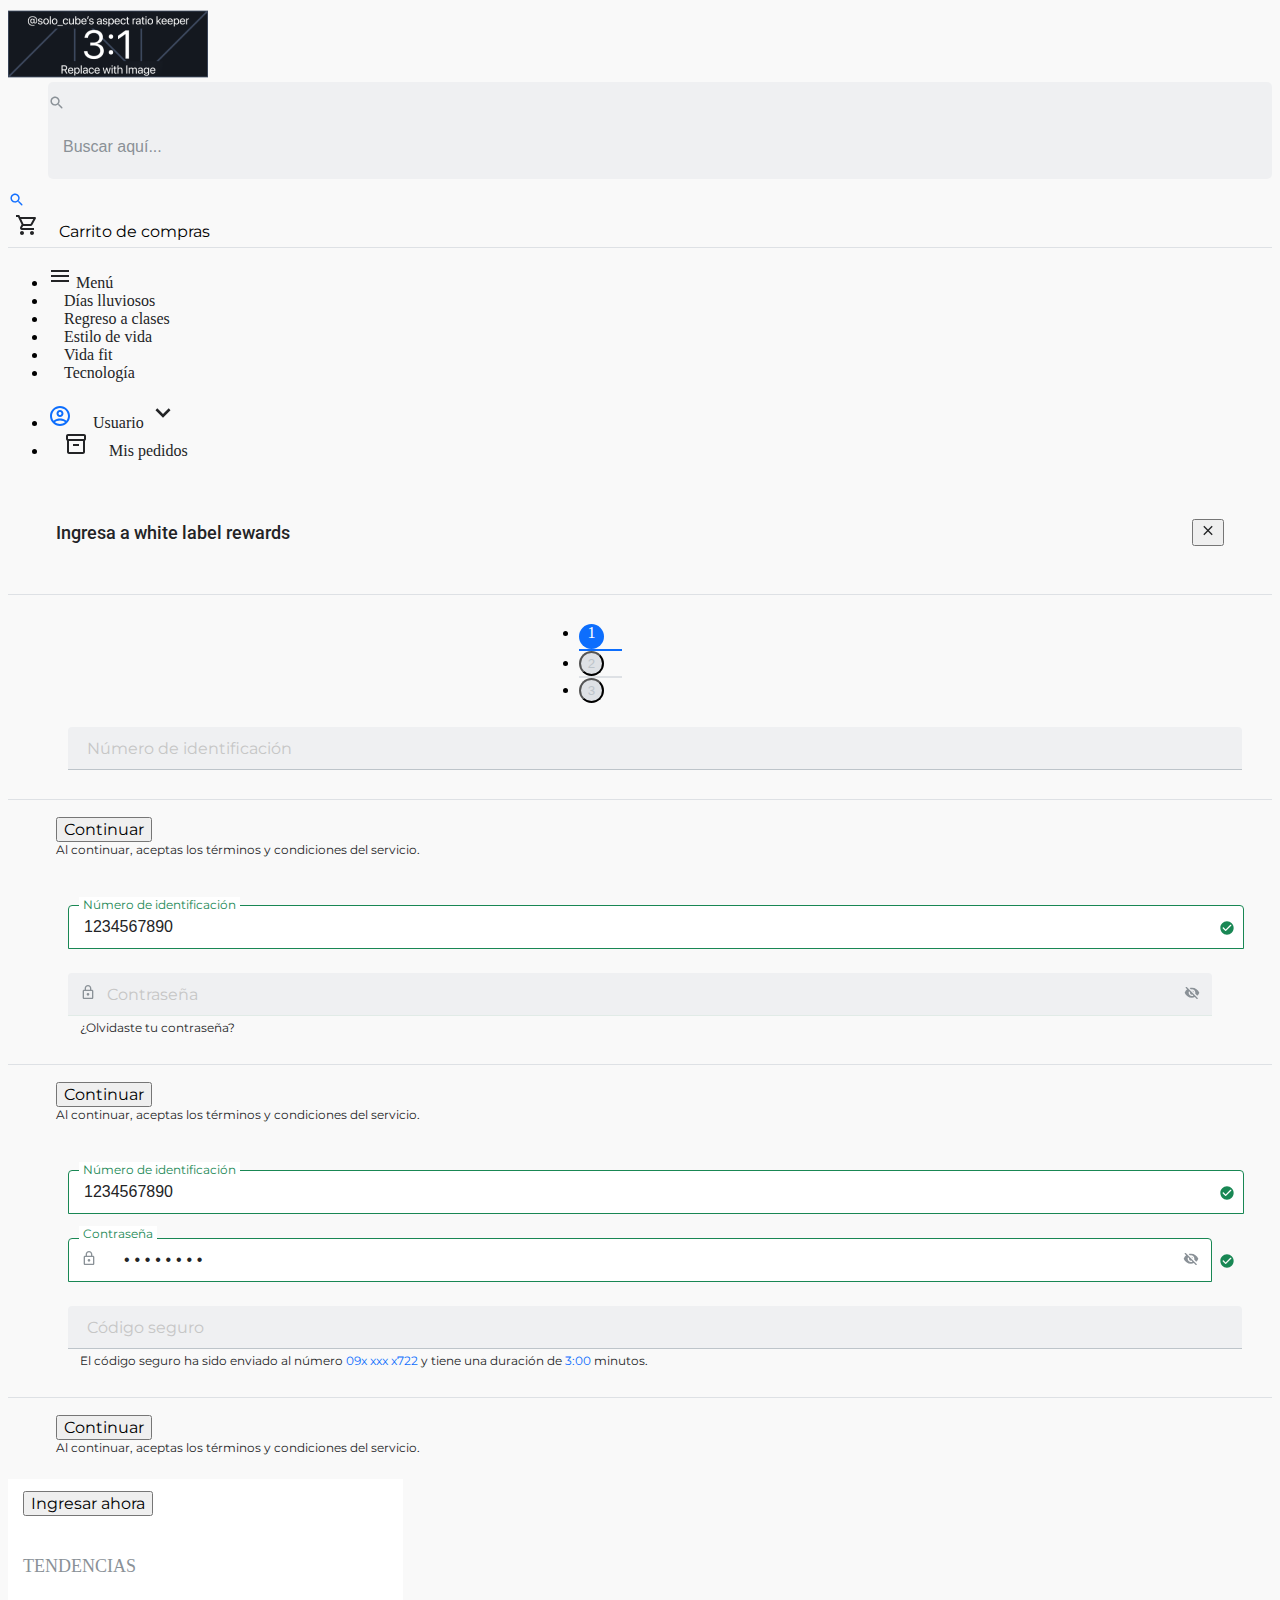
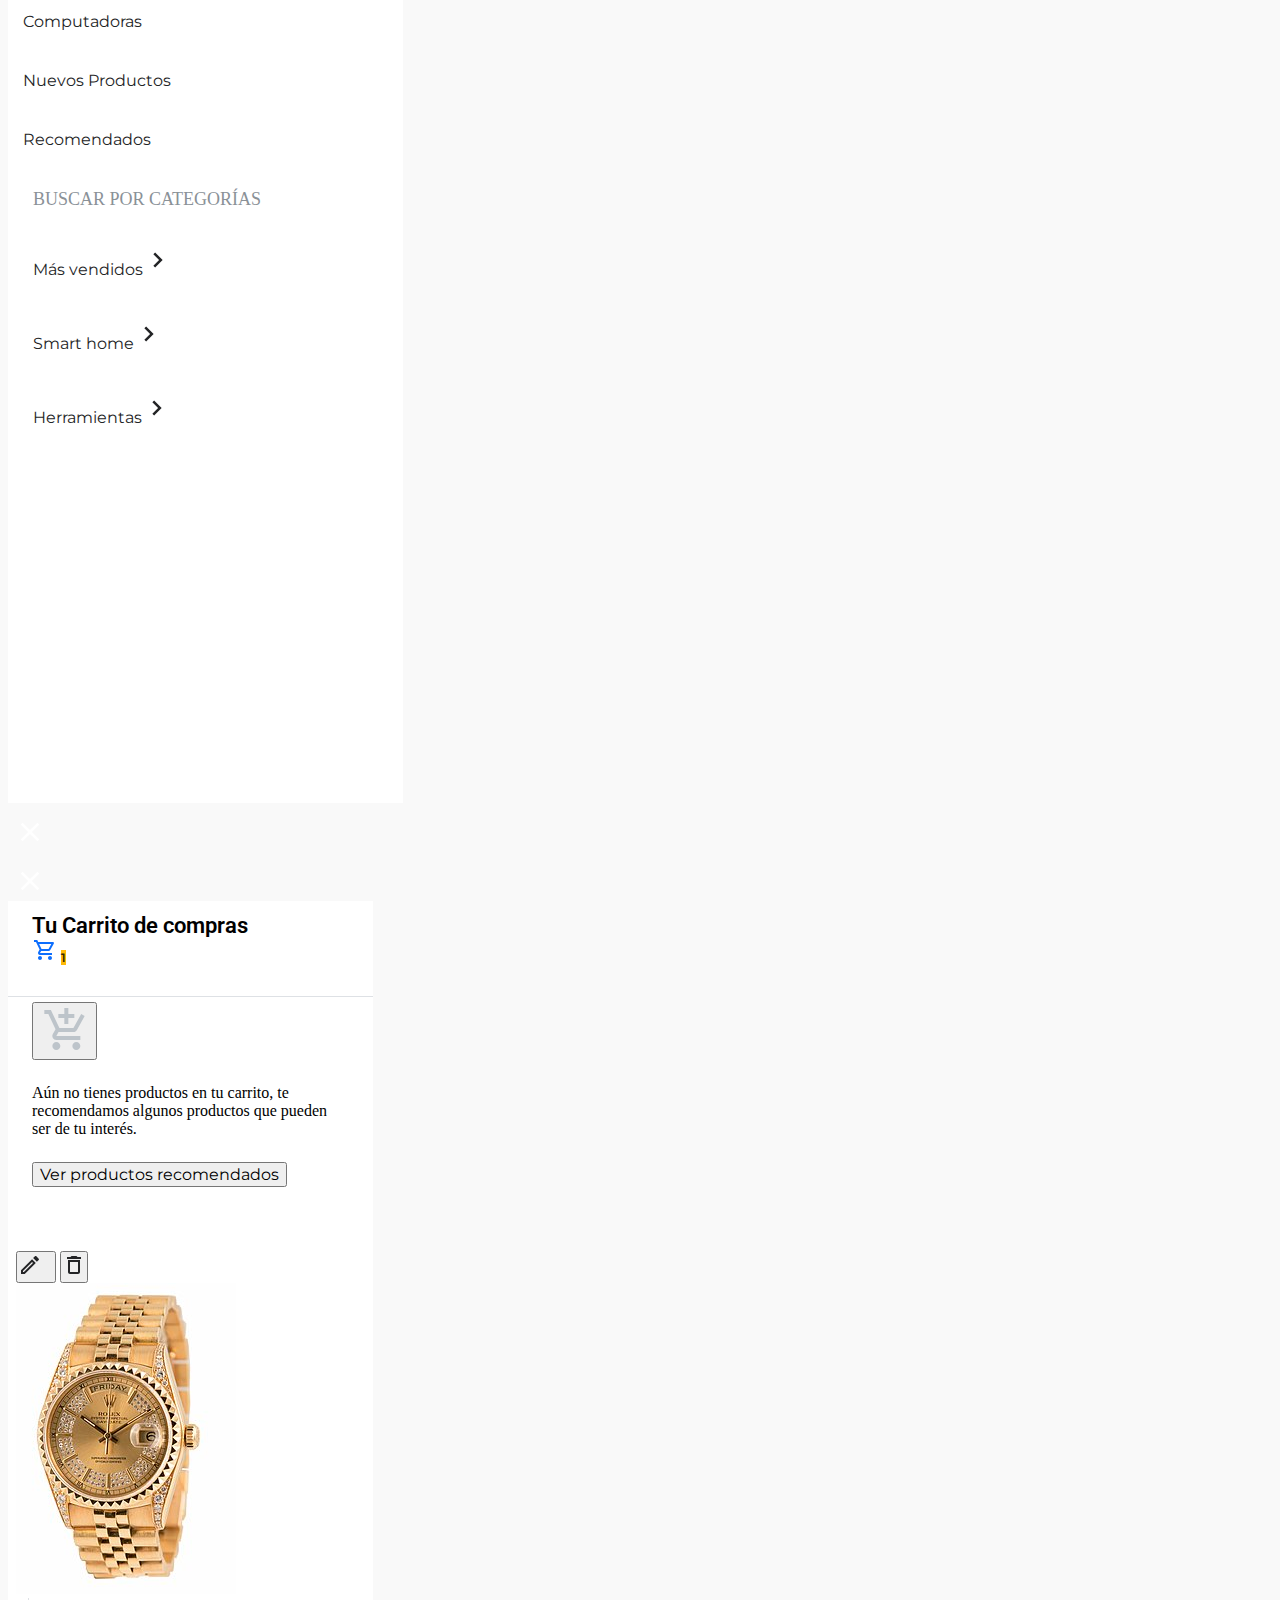
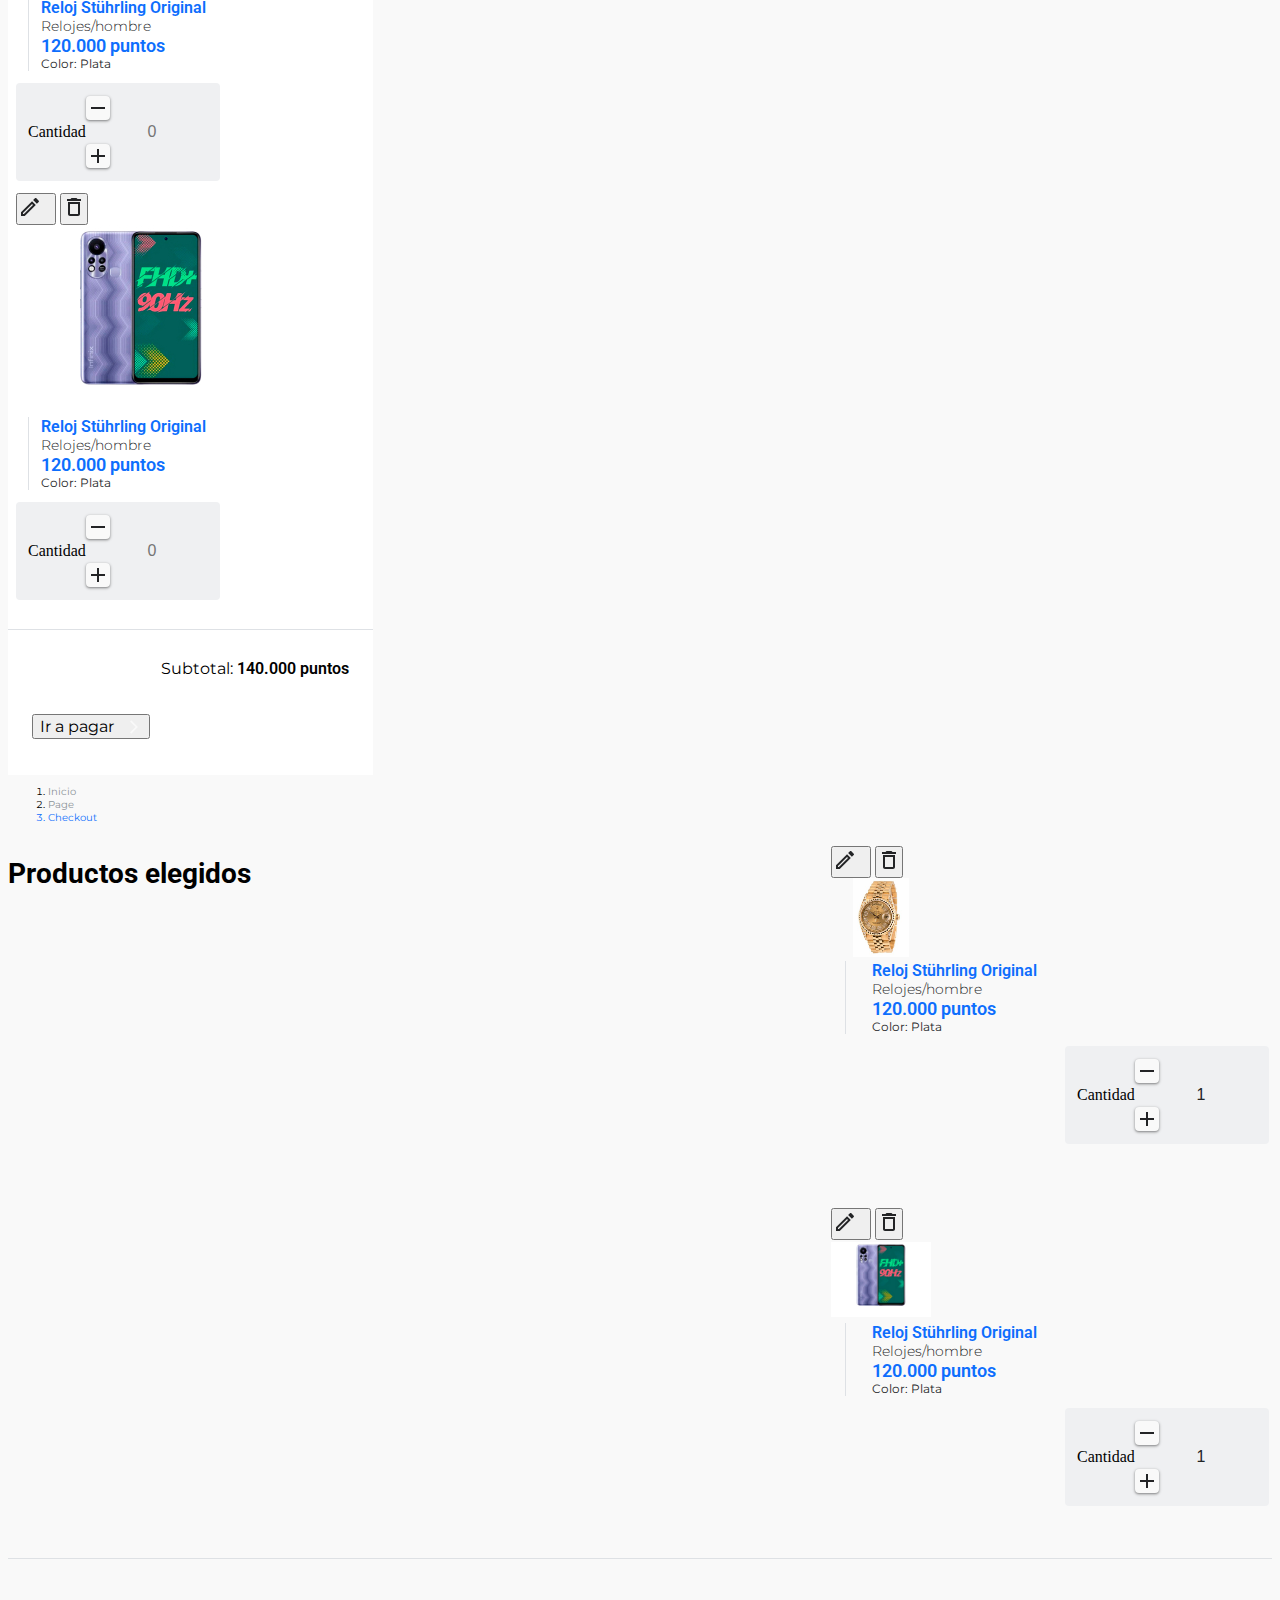
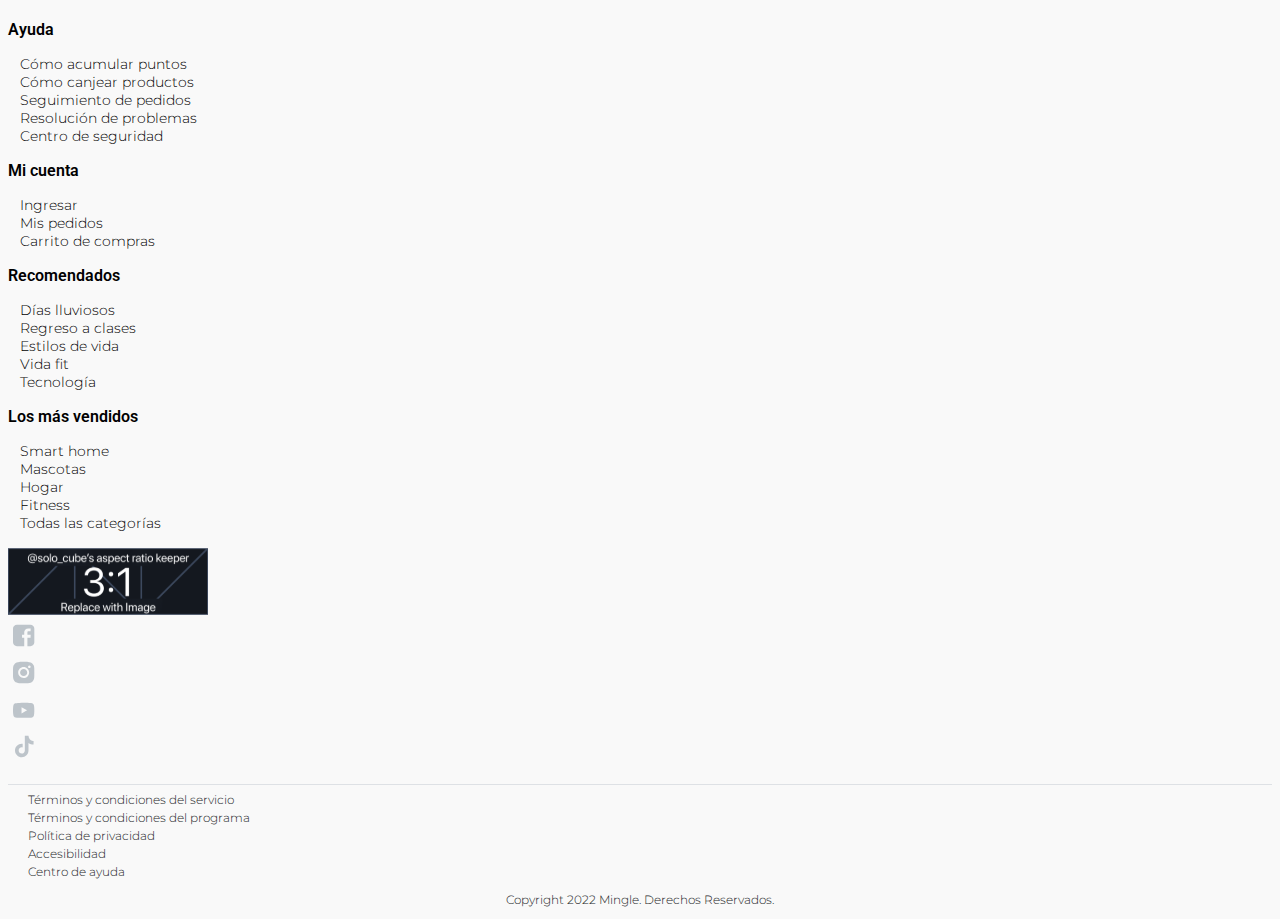
==== checkout.html @ f3c7bc84 "checkout page" ====
<!DOCTYPE html>
<html lang="en">
  <head>
    <!-- Required meta tags -->
    <meta charset="utf-8" />
    <meta name="viewport" content="width=device-width, initial-scale=1" />

    <title>Hello, world!</title>
    <link rel="preconnect" href="https://fonts.googleapis.com" />
    <link rel="preconnect" href="https://fonts.gstatic.com" crossorigin />
    <link
      href="https://fonts.googleapis.com/css2?family=Montserrat:wght@300;400&family=Roboto:wght@400;500;700&display=swap"
      rel="stylesheet"
    />

    <!-- Scripts -->
    <link
      href="https://cdn.jsdelivr.net/npm/bootstrap@5.1.3/dist/css/bootstrap.min.css"
      rel="stylesheet"
      integrity="sha384-1BmE4kWBq78iYhFldvKuhfTAU6auU8tT94WrHftjDbrCEXSU1oBoqyl2QvZ6jIW3"
      crossorigin="anonymous"
    />
    <link
      rel="stylesheet"
      href="https://cdn.jsdelivr.net/npm/swiper@8/swiper-bundle.min.css"
    />
    <!-- end datepicker -->
    <link rel="stylesheet" href="css/app.css" />
    <link rel="stylesheet" href="css/myorders.css" />
    <link rel="stylesheet" href="css/product.css" />
    <link rel="stylesheet" href="css/checkout.css" />
  </head>
  <body>
    <header class="header" id="header">
      <div class="header-top">
        <div class="container">
          <div class="row align-items-center">
            <div class="col-8">
              <div class="row align-items-center">
                <div class="col-3">
                  <a href="/" class="navbar-brand">
                    <img src="images/logo.png" alt="Logo" />
                  </a>
                </div>
                <div class="col">
                  <div class="row">
                    <div class="col header-search-bar">
                      <div class="row">
                        <div class="col-1">
                          <img
                            class="header-search-icon"
                            src="images/icons/icon_prefix.svg"
                            alt=""
                          />
                        </div>
                        <div class="col-11">
                          <input
                            class="header-input"
                            type="text"
                            placeholder="Buscar aquí..."
                          />
                        </div>
                      </div>
                    </div>
                    <div class="col-1">
                      <img
                        class="header-search-icon search-blue"
                        src="images/icons/search.svg"
                        alt=""
                      />
                    </div>
                  </div>
                </div>
              </div>
            </div>
            <div class="col-4 d-flex justify-content-end">
              <button
                type="button"
                class="btn d-flex align-items-center outline-none"
                data-bs-toggle="offcanvas"
                data-bs-target="#offcanvasRight"
                aria-controls="offcanvasRight"
              >
                <img
                  src="images/icons/shopping_cart.svg"
                  class="icon-start"
                  alt=""
                />
                Carrito de compras
              </button>
            </div>
          </div>
        </div>
      </div>
      <div class="divider"></div>
      <div class="header-nav">
        <div class="container">
          <nav class="navbar navbar-expand-lg" aria-label="main-nav-menu">
            <div class="d-flex justify-content-between w-100">
              <div class="d-flex">
                <div
                  class="collapse navbar-collapse"
                  id="navbarSupportedContent"
                >
                  <ul class="navbar-nav me-auto mb-2 mb-lg-0">
                    <li>
                      <a
                        class="nav-link d-flex align-items-center"
                        data-bs-toggle="offcanvas"
                        href="#offcanvasMenu"
                        role="button"
                        aria-controls="offcanvasMenu"
                      >
                        <img src="images/icons/menu.svg" alt="" />
                        Menú
                      </a>
                    </li>
                    <li>
                      <a href="#" class="nav-link">Días lluviosos</a>
                    </li>
                    <li>
                      <a href="#" class="nav-link">Regreso a clases</a>
                    </li>
                    <li>
                      <a href="#" class="nav-link">Estilo de vida</a>
                    </li>
                    <li>
                      <a href="#" class="nav-link">Vida fit</a>
                    </li>
                    <li>
                      <a href="#" class="nav-link">Tecnología</a>
                    </li>
                  </ul>
                </div>
              </div>
              <div>
                <ul class="navbar-nav">
                  <li class="nav-item">
                    <a
                      href=""
                      class="nav-link"
                      data-bs-toggle="modal"
                      data-bs-target="#onboardingModal"
                    >
                      <img
                        src="images/icons/account_circle.svg"
                        class="icon-start"
                        alt=""
                      />
                      Usuario
                      <img src="images/icons/chevron_down.svg" alt="" />
                    </a>
                  </li>
                  <li class="nav-item">
                    <a href="#" class="nav-link">
                      <img
                        src="images/icons/inventory.svg"
                        class="icon-start"
                        alt=""
                      />
                      Mis pedidos</a
                    >
                  </li>
                </ul>
                <div
                  class="modal fade"
                  id="onboardingModal"
                  tabindex="-1"
                  aria-labelledby="onboardingModalLabel"
                  aria-hidden="true"
                >
                  <div class="modal-dialog modal-dialog-centered">
                    <div class="modal-content">
                      <div class="custom-modal-header">
                        <h5 class="modal-title" id="onboardingModalLabel">
                          Ingresa a white label rewards
                        </h5>
                        <button
                          type="button"
                          class="btn"
                          data-bs-dismiss="modal"
                          aria-label="Close"
                        >
                          <img src="images/icons/close_gray.svg" alt="" />
                        </button>
                      </div>
                      <div class="divider"></div>
                      <div class="custom-modal-body">
                        <ul
                          class="nav nav-pills justify-content-between align-items-center custom-pills"
                          id="myTab"
                          role="tablist"
                        >
                          <li class="nav-item" role="presentation">
                            <div
                              class="nav-link active"
                              id="home-tab"
                              data-bs-toggle="tab"
                              data-bs-target="#home-tab-pane"
                              role="tab"
                              aria-controls="home-tab-pane"
                              aria-selected="true"
                            >
                              1
                            </div>
                          </li>
                          <div class="separator active"></div>
                          <li class="nav-item" role="presentation">
                            <button
                              class="nav-link"
                              id="profile-tab"
                              data-bs-toggle="tab"
                              data-bs-target="#profile-tab-pane"
                              type="button"
                              role="tab"
                              aria-controls="profile-tab-pane"
                              aria-selected="false"
                            >
                              2
                            </button>
                          </li>
                          <div class="separator"></div>
                          <li class="nav-item" role="presentation">
                            <button
                              class="nav-link"
                              id="contact-tab"
                              data-bs-toggle="tab"
                              data-bs-target="#contact-tab-pane"
                              type="button"
                              role="tab"
                              aria-controls="contact-tab-pane"
                              aria-selected="false"
                            >
                              3
                            </button>
                          </li>
                        </ul>
                        <div class="tab-content" id="myTabContent">
                          <div
                            class="tab-pane fade show active"
                            id="home-tab-pane"
                            role="tabpanel"
                            aria-labelledby="home-tab"
                            tabindex="0"
                          >
                            <div class="content-input">
                              <div class="group">
                                <input type="text" required="required" />
                                <label>Número de identificación</label>
                              </div>
                            </div>
                            <div class="divider"></div>
                            <div class="custom-modal-footer d-grid gap-2">
                              <button type="button" class="btn btn-primary">
                                Continuar
                              </button>
                              <div class="small">
                                Al continuar, aceptas los
                                <a href="#"
                                  >términos y condiciones del servicio</a
                                >.
                              </div>
                            </div>
                          </div>
                          <div
                            class="tab-pane fade"
                            id="profile-tab-pane"
                            role="tabpanel"
                            aria-labelledby="profile-tab"
                            tabindex="0"
                          >
                            <div class="content-input">
                              <div class="group verified">
                                <input
                                  type="text"
                                  class="verified"
                                  required="required"
                                  value="1234567890"
                                />
                                <label>Número de identificación</label>
                                <img
                                  class="check-icon"
                                  src="images/icons/success.svg"
                                  alt=""
                                />
                              </div>
                              <div class="content-input-group">
                                <div class="custom-input-group">
                                  <span class="input-group-icon">
                                    <img
                                      src="images/icons/password.svg"
                                      alt=""
                                    />
                                  </span>
                                  <input type="password" required="required" />
                                  <button type="button">
                                    <img
                                      src="images/icons/private.svg"
                                      alt=""
                                    />
                                  </button>
                                </div>
                                <label>Contraseña</label>
                                <div class="small">
                                  <a href="#">¿Olvidaste tu contraseña?</a>
                                </div>
                              </div>
                            </div>
                            <div class="divider"></div>
                            <div class="custom-modal-footer d-grid gap-2">
                              <button type="button" class="btn btn-primary">
                                Continuar
                              </button>
                              <div class="small">
                                Al continuar, aceptas los
                                <a href="#"
                                  >términos y condiciones del servicio</a
                                >.
                              </div>
                            </div>
                          </div>
                          <div
                            class="tab-pane fade"
                            id="contact-tab-pane"
                            role="tabpanel"
                            aria-labelledby="contact-tab"
                            tabindex="0"
                          >
                            <div class="content-input">
                              <div class="group verified">
                                <input
                                  type="text"
                                  class="verified"
                                  required="required"
                                  value="1234567890"
                                />
                                <label>Número de identificación</label>
                                <img
                                  class="check-icon"
                                  src="images/icons/success.svg"
                                  alt=""
                                />
                              </div>
                              <div class="content-input-group verified">
                                <div class="custom-input-group">
                                  <span class="input-group-icon">
                                    <img
                                      src="images/icons/password.svg"
                                      alt=""
                                    />
                                  </span>
                                  <input
                                    type="password"
                                    required="required"
                                    value="asdfasdf"
                                  />
                                  <button type="button">
                                    <img
                                      src="images/icons/private.svg"
                                      alt=""
                                    />
                                  </button>
                                </div>
                                <label>Contraseña</label>
                                <img
                                  class="check-icon"
                                  src="images/icons/success.svg"
                                  alt=""
                                />
                              </div>
                              <div class="group">
                                <input type="text" required="required" />
                                <label>Código seguro</label>
                                <img
                                  class="check-icon"
                                  src="images/icons/success.svg"
                                  alt=""
                                />
                                <div class="small">
                                  El código seguro ha sido enviado al número
                                  <span>09x xxx x722</span> y tiene una duración
                                  de <span>3:00</span> minutos.
                                </div>
                              </div>
                            </div>
                            <div class="divider"></div>
                            <div class="custom-modal-footer d-grid gap-2">
                              <button type="button" class="btn btn-primary">
                                Continuar
                              </button>
                              <div class="small">
                                Al continuar, aceptas los
                                <a href="#"
                                  >términos y condiciones del servicio</a
                                >.
                              </div>
                            </div>
                          </div>
                        </div>
                      </div>
                    </div>
                  </div>
                </div>
              </div>
            </div>
          </nav>
        </div>
      </div>
    </header>
    <div
      class="l-navbar sidebar offcanvas offcanvas-start"
      tabindex="-1"
      id="offcanvasMenu"
      aria-labelledby="offcanvasMenuLabel"
    >
      <div class="d-flex justify-content-between">
        <div class="content-l-navbar">
          <div class="content-login d-grid">
            <button type="button" class="btn btn-primary btn-block">
              Ingresar ahora
            </button>
          </div>
          <div class="offcanvas-body">
            <div class="nav-group">
              <p>TENDENCIAS</p>
              <ul>
                <li><a href="#">Computadoras</a></li>
                <li><a href="#">Nuevos Productos</a></li>
                <li><a href="#">Recomendados</a></li>
              </ul>
              <div class="item-nav-group">
                <p>BUSCAR POR CATEGORÍAS</p>
                <ul>
                  <li>
                    <a href="#" class="d-flex justify-content-between"
                      ><span>Más vendidos</span
                      ><img src="images/icons/chevron_right.svg" alt=""
                    /></a>
                  </li>
                  <li>
                    <a href="#" class="d-flex justify-content-between"
                      ><span>Smart home</span
                      ><img src="images/icons/chevron_right.svg" alt=""
                    /></a>
                  </li>
                  <li>
                    <a href="#" class="d-flex justify-content-between"
                      ><span>Herramientas</span
                      ><img src="images/icons/chevron_right.svg" alt=""
                    /></a>
                  </li>
                </ul>
              </div>
            </div>
          </div>
        </div>
        <div class="navbar-btn-close">
          <button
            type="button"
            class="outline-none"
            data-bs-dismiss="offcanvas"
            aria-label="Close"
          >
            <img src="images/icons/close.svg" alt="" />
          </button>
        </div>
      </div>
    </div>
    <div
      class="r-navbar sidebar offcanvas offcanvas-end"
      tabindex="-1"
      id="offcanvasRight"
      aria-labelledby="offcanvasRightLabel"
    >
      <div class="d-flex justify-content-between">
        <div class="navbar-btn-close">
          <button
            type="button"
            class="outline-none"
            data-bs-dismiss="offcanvas"
            aria-label="Close"
          >
            <img src="images/icons/close.svg" alt="" />
          </button>
        </div>
        <div class="content-r-navbar">
          <div
            class="d-flex justify-content-between align-items-center title-cartbar offcanvas-header"
          >
            Tu Carrito de compras
            <!-- agregar clase active para mostrar el ícono-->
            <div class="cart-icon position-relative active">
              <img src="images/icons/inner_shopping_cart.svg" alt="" />
              <span
                class="badge position-absolute top-0 start-100 translate-middle p-2 border border-light rounded-circle"
              >
                1
              </span>
            </div>
          </div>
          <!-- divider no se muestra si el carrito está vacío -->
          <div class="divider"></div>
          <div class="content-cart-items offcanvas-body">
            <!-- carrito vacío -->
            <div
              class="empty-cart d-flex flex-column align-items-center text-justify d-none"
            >
              <button type="button" class="btn">
                <img src="images/icons/add_shopping_cart.svg" alt="" />
              </button>
              <p>
                Aún no tienes productos en tu carrito, te recomendamos algunos
                productos que pueden ser de tu interés.
              </p>
              <div class="content-login d-grid">
                <button type="button" class="btn btn-primary btn-block">
                  Ver productos recomendados
                </button>
              </div>
            </div>
            <!-- fin carrito vacío -->
            <!-- carrito lleno -->
            <div class="full-cart">
              <div class="group-cart-item">
                <div class="cart-item">
                  <div class="actions d-flex justify-content-end">
                    <button class="btn">
                      <img src="images/icons/edit.svg" alt="" />
                    </button>
                    <button class="btn">
                      <img src="images/icons/delete.svg" alt="" />
                    </button>
                  </div>
                  <div class="cart-card d-flex align-items-center">
                    <div class="col-4">
                      <img
                        class="img-fluid"
                        src="images/recomended/2.jpg"
                        alt=""
                      />
                    </div>
                    <div class="item-info">
                      <div class="name">Reloj Stührling Original</div>
                      <div class="category">Relojes/hombre</div>
                      <div class="cost">120.000 puntos</div>
                      <div class="attribute">Color: Plata</div>
                    </div>
                  </div>
                  <div class="quantity d-flex justify-content-end">
                    <div class="counter">
                      <div class="label">Cantidad</div>
                      <div
                        class="d-flex align-items-center justify-content-between ms-2"
                      >
                        <button type="button" class="btn-counter">
                          <img src="images/icons/less.svg" alt="" />
                        </button>
                        <input
                          type="text"
                          class="numeric-input"
                          placeholder="0"
                        />
                        <button type="button" class="btn-counter">
                          <img src="images/icons/add.svg" alt="" />
                        </button>
                      </div>
                    </div>
                  </div>
                </div>
                <div class="cart-item">
                  <div class="actions d-flex justify-content-end">
                    <button class="btn">
                      <img src="images/icons/edit.svg" alt="" />
                    </button>
                    <button class="btn">
                      <img src="images/icons/delete.svg" alt="" />
                    </button>
                  </div>
                  <div class="cart-card d-flex align-items-center">
                    <div class="col-4">
                      <img
                        class="img-fluid"
                        src="images/recomended/1.jpg"
                        alt=""
                      />
                    </div>
                    <div class="col-8">
                      <div class="item-info">
                        <div class="name">Reloj Stührling Original</div>
                        <div class="category">Relojes/hombre</div>
                        <div class="cost">120.000 puntos</div>
                        <div class="attribute">Color: Plata</div>
                      </div>
                    </div>
                  </div>
                  <div class="quantity d-flex justify-content-end">
                    <div class="counter">
                      <div class="label">Cantidad</div>
                      <div
                        class="d-flex align-items-center justify-content-between ms-2"
                      >
                        <button type="button" class="btn-counter">
                          <img src="images/icons/less.svg" alt="" />
                        </button>
                        <input
                          type="text"
                          class="numeric-input"
                          placeholder="0"
                        />
                        <button type="button" class="btn-counter">
                          <img src="images/icons/add.svg" alt="" />
                        </button>
                      </div>
                    </div>
                  </div>
                </div>
              </div>
              <div class="divider"></div>
              <div class="footer-cart">
                <div class="subtotal">
                  Subtotal: <span>140.000 puntos</span>
                </div>
                <div class="d-grid">
                  <button
                    type="button"
                    class="btn btn-primary btn-block btn-icon"
                  >
                    Ir a pagar
                    <img src="images/icons/arrow_forward.svg" alt="" />
                  </button>
                </div>
              </div>
            </div>
            <!-- fin carrito lleno -->
          </div>
        </div>
      </div>
    </div>
    <main>
      <div class="main">
        <div class="container">
          <nav aria-label="breadcrumb">
            <ol class="breadcrumb">
              <li class="breadcrumb-item"><a href="#">Inicio</a></li>
              <li class="breadcrumb-item"><a href="#">Page</a></li>
              <li class="breadcrumb-item active" aria-current="page">
                Checkout
              </li>
            </ol>
          </nav>
          <div class="row checkout">
            <div class="col-xl-10 mx-auto">
              <div class="d-flex">
                <div class="products-checkout">
                  <h2 class="title-page">Productos elegidos</h2>
                  <div class="list-products-checkout">
                    <div class="checkout-item">
                      <div class="actions d-flex justify-content-end">
                        <button class="btn">
                          <img src="images/icons/edit.svg" alt="" />
                        </button>
                        <button class="btn">
                          <img src="images/icons/delete.svg" alt="" />
                        </button>
                      </div>
                      <div class="cart-card d-flex align-items-center">
                        <div class="item-image">
                          <img src="images/recomended/2.jpg" alt="" />
                        </div>
                        <div class="item-info">
                          <div class="name">Reloj Stührling Original</div>
                          <div class="category">Relojes/hombre</div>
                          <div class="cost">120.000 puntos</div>
                          <div class="attribute">Color: Plata</div>
                        </div>
                      </div>
                      <div class="quantity d-flex justify-content-end">
                        <div class="counter">
                          <div class="label">Cantidad</div>
                          <div
                            class="d-flex align-items-center justify-content-between ms-2"
                          >
                            <button type="button" class="btn-counter">
                              <img src="images/icons/less.svg" alt="" />
                            </button>
                            <input
                              type="text"
                              class="numeric-input"
                              value="1"
                            />
                            <button type="button" class="btn-counter">
                              <img src="images/icons/add.svg" alt="" />
                            </button>
                          </div>
                        </div>
                      </div>
                    </div>
                    <div class="checkout-item">
                      <div class="actions d-flex justify-content-end">
                        <button class="btn">
                          <img src="images/icons/edit.svg" alt="" />
                        </button>
                        <button class="btn">
                          <img src="images/icons/delete.svg" alt="" />
                        </button>
                      </div>
                      <div class="cart-card d-flex align-items-center">
                        <div class="item-image">
                          <img src="images/recomended/1.jpg" alt="" />
                        </div>
                        <div class="item-info">
                          <div class="name">Reloj Stührling Original</div>
                          <div class="category">Relojes/hombre</div>
                          <div class="cost">120.000 puntos</div>
                          <div class="attribute">Color: Plata</div>
                        </div>
                      </div>
                      <div class="quantity d-flex justify-content-end">
                        <div class="counter">
                          <div class="label">Cantidad</div>
                          <div
                            class="d-flex align-items-center justify-content-between ms-2"
                          >
                            <button type="button" class="btn-counter">
                              <img src="images/icons/less.svg" alt="" />
                            </button>
                            <input
                              type="text"
                              class="numeric-input"
                              value="1"
                            />
                            <button type="button" class="btn-counter">
                              <img src="images/icons/add.svg" alt="" />
                            </button>
                          </div>
                        </div>
                      </div>
                    </div>
                  </div>
                </div>
                <div class="info-checkout"></div>
              </div>
            </div>
          </div>
        </div>
      </div>
    </main>
    <footer>
      <div class="divider"></div>
      <div class="container">
        <div class="row secondary-menu justify-content-between">
          <div class="col-md-2">
            <div class="block-menu-footer">
              <p>Ayuda</p>
              <ul>
                <li><a href="">Cómo acumular puntos</a></li>
                <li><a href="">Cómo canjear productos</a></li>
                <li><a href="">Seguimiento de pedidos</a></li>
                <li><a href="">Resolución de problemas</a></li>
                <li><a href="">Centro de seguridad</a></li>
              </ul>
            </div>
          </div>
          <div class="col-md-2">
            <div class="block-menu-footer">
              <p>Mi cuenta</p>
              <ul>
                <li><a href="">Ingresar</a></li>
                <li><a href="">Mis pedidos</a></li>
                <li><a href="">Carrito de compras</a></li>
              </ul>
            </div>
          </div>
          <div class="col-md-2">
            <div class="block-menu-footer">
              <p>Recomendados</p>
              <ul>
                <li><a href="">Días lluviosos</a></li>
                <li><a href="">Regreso a clases</a></li>
                <li><a href="">Estilos de vida</a></li>
                <li><a href="">Vida fit</a></li>
                <li><a href="">Tecnología</a></li>
              </ul>
            </div>
          </div>
          <div class="col-md-2">
            <div class="block-menu-footer">
              <p>Los más vendidos</p>
              <ul>
                <li><a href="">Smart home</a></li>
                <li><a href="">Mascotas</a></li>
                <li><a href="">Hogar</a></li>
                <li><a href="">Fitness</a></li>
                <li><a href="">Todas las categorías</a></li>
              </ul>
            </div>
          </div>
          <div class="col-md-2">
            <div class="d-flex flex-column">
              <div class="mx-3"></div>
              <a href="/">
                <img src="images/logo_footer.svg" alt="" class="img-fluid" />
              </a>
              <div class="d-flex justify-content-around social">
                <div>
                  <a href=""><img src="images/icons/facebook.svg" alt="" /></a>
                </div>
                <div>
                  <a href=""><img src="images/icons/instagram.svg" alt="" /></a>
                </div>
                <div>
                  <a href=""><img src="images/icons/youtube.svg" alt="" /></a>
                </div>
                <div>
                  <a href=""><img src="images/icons/tiktok.svg" alt="" /></a>
                </div>
              </div>
            </div>
          </div>
        </div>
      </div>
      <div class="divider"></div>
      <div class="menu-footer">
        <div class="d-flex gap-3 justify-content-center">
          <div class="content-item">
            <a href="">Términos y condiciones del servicio</a>
          </div>
          <div class="content-item">
            <a href="">Términos y condiciones del programa</a>
          </div>
          <div class="content-item">
            <a href="">Política de privacidad</a>
          </div>
          <div class="content-item">
            <a href="">Accesibilidad</a>
          </div>
          <div class="content-item">
            <a href="">Centro de ayuda</a>
          </div>
        </div>
      </div>
      <div>
        <p class="copyright">Copyright 2022 Mingle. Derechos Reservados.</p>
      </div>
    </footer>

    <script src="js/jquery-3.6.0.min.js"></script>
    <script
      src="https://cdn.jsdelivr.net/npm/bootstrap@5.1.3/dist/js/bootstrap.bundle.min.js"
      integrity="sha384-ka7Sk0Gln4gmtz2MlQnikT1wXgYsOg+OMhuP+IlRH9sENBO0LRn5q+8nbTov4+1p"
      crossorigin="anonymous"
    ></script>
    <script src="https://cdn.jsdelivr.net/npm/swiper@8/swiper-bundle.min.js"></script>
    <script src="js/app.js"></script>
  </body>
</html>
---- css/app.css ----
/**
 * @file
 * Subtheme specific CSS.
 */
body {
  background: #f9f9f9 !important;
  position: relative !important;
  transition: 0.5s;
}
a {
  color: var(--bs-blue);
  text-decoration: none;
}
.card-img-top {
  width: 100%;
  height: 191px;
  object-fit: contain;
}
.category-banner {
  max-height: 666px;
}

.header-top {
  padding: 2px 0 0;
}
.nav-link {
  color: #232426;
  padding-left: 16px !important;
  padding-right: 16px !important;
}
.icon-start {
  margin-right: 17px;
}
.btn-clear {
  padding: 0;
  display: flex;
  justify-content: end;
  align-items: center;
}
.navbar-nav li:first-child .nav-link {
  padding-left: 0 !important;
}
.carousel-control-next,
.carousel-control-prev {
  width: 2%;
}
.section {
  margin-top: 38px;
}
.title-section {
  margin-bottom: 18px;
}
.prod-readmore {
  font-size: 16px;
  font-family: 'Montserrat', sans-serif;
  text-decoration: none;
  margin-left: 32px;
}
.card {
  border-width: 0;
  box-shadow: 0px 1px 2px rgba(0, 0, 0, 0.3),
    0px 2px 6px 2px rgba(0, 0, 0, 0.15);
  border-radius: 4px;
}
.card-body {
  padding: 12px 8px 24px;
}

.section h3 {
  font-size: 18px;
  font-family: 'Roboto', sans-serif;
  font-weight: 500;
  margin: 0;
}
.card-body .points {
  color: #0d6efd;
  font-size: 20px;
  font-family: 'Roboto', sans-serif;
  font-weight: 500;
  margin-bottom: 16px;
}
.card-body .name {
  color: #232426;
  font-size: 16px;
  font-family: 'Montserrat', sans-serif;
}
#category-products .category-banner h4 {
  font-size: 28px;
  font-family: 'Roboto', sans-serif;
  font-weight: 700;
  margin-bottom: 16px;
}
#category-products .category-banner p {
  font-size: 25px;
  font-family: 'Roboto', sans-serif;
  font-weight: 600;
}
#category-products .default-card {
  margin-bottom: 24px;
}
/*---Carousel Multiple Items---*/
#carouselProducts {
  padding: 0;
}
.custom-item {
  padding: 5px 10px;
}
#carouselBanner .carousel-control-prev {
  left: 0;
}
#carouselBanner .carousel-control-next {
  right: 0;
}
#carouselBanner .carousel-control-next,
#carouselBanner .carousel-control-prev {
  border-radius: 0;
  box-shadow: none;
}
.custom-carousel .carousel-control-next,
.custom-carousel .carousel-control-prev {
  background: #f9f9f9;
  opacity: 1;
  width: 32px;
  height: 64px;
  top: 38%;
}
.carousel-control-next {
  border-radius: 4px 0 0 4px;
  box-shadow: -3px 1px 3px 0px rgb(0 0 0 / 15%);
}
.carousel-control-prev {
  left: 5px;
  border-radius: 0px 4px 4px 0px;
  box-shadow: 3px 1px 3px 0px rgb(0 0 0 / 15%);
}
@media (max-width: 767px) {
  .custom-carousel .carousel-inner .carousel-item > div {
    display: none;
  }
  .custom-carousel .carousel-inner .carousel-item > div:first-child {
    display: block;
  }
}

.custom-carousel .carousel-inner .carousel-item.active,
.custom-carousel .carousel-inner .carousel-item-next,
.custom-carousel .carousel-inner .carousel-item-prev {
  display: flex;
  justify-content: space-between;
}

/* medium and up screens */
@media (min-width: 768px) {
  .carousel-6 .carousel-inner .carousel-item-end.active,
  .carousel-6 .carousel-inner .carousel-item-next {
    transform: translateX(16.66667%);
  }
  .carousel-6 .carousel-inner .carousel-item-start.active,
  .carousel-6 .carousel-inner .carousel-item-prev {
    transform: translateX(-16.66667%);
  }

  .carousel-4 .carousel-inner .carousel-item-end.active,
  .carousel-4 .carousel-inner .carousel-item-next {
    transform: translateX(25%);
  }
  .carousel-4 .carousel-inner .carousel-item-start.active,
  .carousel-4 .carousel-inner .carousel-item-prev {
    transform: translateX(-25%);
  }

  .carousel-3 .carousel-inner .carousel-item-end.active,
  .carousel-3 .carousel-inner .carousel-item-next {
    transform: translateX(33.3333%);
  }
  .carousel-3 .carousel-inner .carousel-item-start.active,
  .carousel-3 .carousel-inner .carousel-item-prev {
    transform: translateX(-33.3333%);
  }
}

.carousel-6 .carousel-inner .carousel-item-end,
.carousel-6 .carousel-inner .carousel-item-start,
.carousel-4 .carousel-inner .carousel-item-end,
.carousel-4 .carousel-inner .carousel-item-start,
.carousel-3 .carousel-inner .carousel-item-end,
.carousel-3 .carousel-inner .carousel-item-start {
  transform: translateX(0);
}

/*---End Carousel Multiple Items---*/

#all-categories .card .wrapp-image {
  padding: 0 15px 20px;
}
#all-categories .card .name {
  color: #0d6efd;
  font-family: 'Roboto', sans-serif;
  font-weight: 500;
  text-decoration: none;
}
.block-menu-footer p {
  font-family: 'Roboto', sans-serif;
  font-weight: 600;
  margin-bottom: 12px;
}
.block-menu-footer ul {
  padding-left: 12px;
  list-style: none;
}
.block-menu-footer ul li a {
  font-size: 14px;
  font-family: 'Montserrat', sans-serif;
  font-weight: 300;
  text-decoration: none;
}
footer {
  margin-top: 40px;
}
footer .secondary-menu {
  padding: 40px 0 12px;
}

.divider {
  width: 100%;
  height: 1px;
  background-color: #dee1e5;
  margin: 5px 0;
}
footer .menu-footer .content-item {
  margin: 0 20px;
}
footer .menu-footer .content-item a {
  color: #232426;
  font-size: 12px;
  font-family: 'Montserrat', sans-serif;
  font-weight: 300;
  text-decoration: none;
}
footer .copyright {
  text-align: center;
  color: #232426;
  font-size: 12px;
  font-family: 'Montserrat', sans-serif;
  font-weight: 300;
  margin-bottom: 12px;
}
/* --- sidebar menu --- */
.offcanvas.offcanvas-start,
.offcanvas.offcanvas-end {
  border: none;
}
.sidebar {
  background-color: transparent;
}
.content-l-navbar {
  padding: 12px 15px;
}
.content-l-navbar,
.content-r-navbar {
  background-color: #fff;
  height: 100%;
  width: 365px;

  min-height: 100vh;
}

.show-left {
  left: 0;
}
.show-right {
  right: 0;
}
#cover {
  display: none;
  background-color: #222222;
  opacity: 0.3;
  position: fixed;
  left: 0;
  right: 0;
  top: 0;
  bottom: 0;
  z-index: 9999;
}
#cover.active {
  display: block;
}
.navbar-btn-close {
  padding: 12px 0 0 0;
}
.navbar-btn-close .btn {
  padding: 0 !important;
}
.navbar-btn-close .btn:hover {
  border: none;
}
.content-login {
  margin-bottom: 40px;
}
.nav-group p {
  font-size: 18px;
  color: #8a9197;
  margin-bottom: 35px;
}
.nav-group ul {
  padding: 0;
  list-style: none;
}
.nav-group ul li {
  margin-bottom: 40px;
}
.nav-group ul li a {
  color: #232426;
  font-family: 'Montserrat', sans-serif;
  font-weight: 400;
  font-size: 16px;
}
.item-nav-group {
  padding-left: 10px;
}
/* --- end sidebar menu --- */

/* --- custom input --- */
input:invalid,
textarea:invalid {
  background: #eff0f2;
  border-width: 0 0 1px;
  border-style: solid;
  border-color: #bdc4ca;
}
input.verified,
textarea.verified {
  border: 1px solid #198754;
}
input,
textarea {
  background: #ffffff;
  color: #232426;
  font-size: 16px;
  padding: 12px 15px;
  display: block;
  width: 100%;
  border: 1px solid #0d6efd;
  border-radius: 4px 4px 0 0;
}
input:hover {
  border-color: #0d6efd;
}
input:focus,
textarea:focus {
  outline: none;
  border: 1px solid #0d6efd;
  background: #ffffff;
}
input:focus ~ label,
input:valid ~ label,
textarea:focus ~ label,
textarea:valid ~ label {
  top: -8px;
  font-size: 12px;
  color: #0d6efd;
  left: 11px;
  background: #ffffff;
}
.verified input:focus ~ label,
.verified input:valid ~ label,
.verified textarea:focus ~ label,
.verified textarea:valid ~ label {
  color: #198754;
}
input:focus ~ .bar:before,
textarea:focus ~ .bar:before {
  width: 320px;
}

input[type='password'] {
  letter-spacing: 0.3em;
}
.group,
.content-input-group {
  position: relative;
  margin-bottom: 24px;
}
.group:last-child,
.content-input-group:last-child {
  margin-bottom: 0;
}
label {
  font-family: 'Montserrat', sans-serif;
  color: #c6c6c6;
  font-size: 16px;
  font-weight: normal;
  position: absolute;
  pointer-events: none;
  transition: 300ms ease all;
  padding: 0 4px;
  top: 12px;
}
.group label {
  left: 15px;
}
.content-input-group label {
  left: 35px;
}
.check-icon {
  display: none;
  position: absolute;
  top: 15px;
  right: -23px;
}
.verified .check-icon {
  display: block;
}
.custom-input-group {
  display: flex;
  background-color: #eff0f2;
  border-radius: 4px 4px 0 0;
  border-width: 0 0 1px;
  border-style: solid;
  border-color: #bdc4;
}
.custom-input-group:hover {
  border-color: #0d6efd;
}
.selected .custom-input-group {
  border: 1px solid #0d6efd;
  background: #ffffff;
}
.input-group-icon {
  padding: 11px 12px;
}
.custom-input-group input {
  border: 0;
}
.selected label {
  top: -12px;
  font-size: 12px;
  color: #0d6efd;
  left: 11px;
  background: #ffffff;
}
.custom-input-group button {
  border: 0;
  background: transparent;
  padding: 0 12px;
}
.verified .custom-input-group {
  border: 1px solid #198754;
}
.verified.selected label {
  color: #198754;
}
/* --- end custom input --- */

/* --- onboarding modal --- */
.custom-modal-header {
  padding: 16px 48px;
  display: flex;
  justify-content: space-between;
  align-items: center;
}
.custom-modal-header .modal-title {
  font-family: 'Roboto', sans-serif;
  font-size: 18px;
  font-weight: 500;
  color: #232426;
}
.custom-modal-footer {
  padding: 12px 48px 24px;
}
.custom-pills {
  width: 162px;
  margin: 0 auto;
}
#onboardingModal .nav-pills .nav-item .nav-link {
  padding: 0 !important;
  height: 25px;
  width: 25px;
  border-radius: 15px;
  text-align: center;
  cursor: pointer;
  background-color: #dee1e5;
  color: #bdc4ca;
}
#onboardingModal .nav-pills .nav-item .nav-link.active {
  color: #ffffff;
  background-color: #0d6efd;
}
#onboardingModal .nav-pills .separator {
  width: 43px;
  height: 2px;
  background-color: #dee1e5;
}
#onboardingModal .nav-pills .separator.active {
  background-color: #0d6efd;
}
.custom-modal-body {
  padding-top: 24px;
}
.content-input {
  padding: 24px 60px;
}
.small {
  font-family: 'Montserrat', sans-serif;
  font-size: 12px;
  color: #232426;
}
.small span {
  color: #0d6efd;
}
.group .small,
.content-input-group .small {
  padding: 4px 0 0 12px;
}
/* --- onboarding modal --- */

/* ---search input --- */
.header-search-bar {
  background-color: #eff0f2;
  border-radius: 5px;
  margin-left: 40px;
}

.header-search-bar:focus {
  outline: #0d6efd !important;
}

.header-search-icon {
  margin-top: 12px;
  width: 17px;
  height: 17px;
}

.header-input {
  border: 0;
  outline: 0;
  width: 100%;
  height: 40px;
  background-color: transparent;
}

.header-input:focus {
  outline: none !important;
}

.header-input::placeholder {
  /* font-family: 'Montserrat'; */
  font-style: normal;
  font-weight: 400;
  font-size: 16px;
  line-height: 20px;
  color: #8a9197;
}

.search-blue {
  cursor: pointer;
  filter: invert(47%) sepia(100%) saturate(6034%) hue-rotate(214deg)
    brightness(109%) contrast(102%); /* #0D6EFD; */
}
/* ---end search input --- */

/* --- cart bar --- */
.title-cartbar {
  font-size: 22px;
  font-family: 'Roboto', sans-serif;
  font-weight: 600;
  padding: 12px 12px 24px 24px;
}
.title-cartbar .badge {
  font-size: 12px;
  font-family: 'Montserrat', sans-serif;
  line-height: 4px;
  background-color: #ffba07;
  color: #332501;
}
.cart-icon {
  display: none;
}
.cart-icon.active {
  display: block;
}
.empty-cart {
  padding: 0 24px;
}
.empty-cart p {
  margin: 24px 0;
}
.full-cart {
  padding: 12px 0;
}
.group-cart-item {
  padding: 12px 0;
}
.cart-item {
  padding: 0 8px;
  margin-bottom: 12px;
}
.actions .btn {
  padding: 0 12px 0 0;
}
.actions .btn:last-child {
  padding: 0;
}
.cart-card {
  margin-bottom: 12px;
}
.cart-card .item-info {
  margin-left: 12px;
  padding-left: 12px;
  border-left: 1px solid #dee1e5;
}
.cart-card .item-info .name,
.cart-card .item-info .cost {
  color: #0d6efd;
  font-family: 'Roboto', sans-serif;
}
.cart-card .item-info .name {
  font-size: 16px;
  font-weight: 600;
}
.cart-card .item-info .category,
.cart-card .item-info .attribute {
  color: #232426;
  font-family: 'Montserrat', sans-serif;
}
.cart-card .item-info .category {
  font-size: 14px;
  font-weight: 300;
}
.cart-card .item-info .attribute {
  font-size: 12px;
}
.cart-card .item-info .cost {
  font-size: 18px;
  font-weight: 600;
}
.cart-item .counter {
  width: 180px;
}
.footer-cart {
  padding: 24px;
}
.footer-cart .subtotal {
  text-align: right;
  font-family: 'Montserrat', sans-serif;
  font-size: 16px;
  margin-bottom: 36px;
}
.subtotal span {
  font-family: 'Roboto', sans-serif;
  font-weight: 600;
}
/* --- end cart bar --- */

/* --- custom counter input --- */
.counter {
  background-color: #eff0f2;
  border-radius: 4px;
  display: flex;
  padding: 13px 12px;
  justify-content: space-between;
  align-items: center;
}
.numeric-input {
  border: 0;
  outline: 0;
  width: 100%;
  height: 24px;
  background-color: transparent;
  padding: 0px 5px;
  text-align: center;
}
.counter .btn-counter {
  border: 0;
  background: #f9f9f9;
  border-radius: 4px;
  width: 24px;
  height: 24px;
  box-shadow: 0px 1px 3px 1px rgba(0, 0, 0, 0.15),
    0px 1px 2px rgba(0, 0, 0, 0.3);
  display: flex;
  justify-content: center;
  align-items: center;
}
/* --- end custom counter input --- */

.outline-none {
  border: none;
  background: transparent;
}
/* --- custom col 7 --- */
.col-custom-7 {
  flex: 0 0 auto;
  width: 14.2857143%;
}
/* --- end custom col 7 --- */

/* --- carousel swiperjs*/
.swiper {
  width: 100%;
  height: 336px;
}
.swiper-slide {
  text-align: center;
  font-size: 18px;
  background: #fff;

  /* Center slide text vertically */
  display: -webkit-box;
  display: -ms-flexbox;
  display: -webkit-flex;
  display: flex;
  -webkit-box-pack: center;
  -ms-flex-pack: center;
  -webkit-justify-content: center;
  justify-content: center;
  -webkit-box-align: center;
  -ms-flex-align: center;
  -webkit-align-items: center;
  align-items: center;
}
.default-card {
  min-height: 321px;
  max-height: 330px;
  height: 100%;
}
.carousel-next,
.carousel-prev {
  background: #f9f9f9;
  opacity: 1;
  width: 32px;
  height: 64px;
  top: 38%;
}
.carousel-next {
  border-radius: 4px 0 0 4px;
  box-shadow: -3px 1px 3px 0px rgb(0 0 0 / 15%);
}
.carousel-prev {
  left: 5px;
  border-radius: 0px 4px 4px 0px;
  box-shadow: 3px 1px 3px 0px rgb(0 0 0 / 15%);
}
.carousel-next,
.carousel-prev {
  position: absolute;
  bottom: 0;
  z-index: 1;
  display: flex;
  align-items: center;
  justify-content: center;
  padding: 0;
  color: #fff;
  text-align: center;
  border: 0;
  transition: opacity 0.15s ease;
}
.carousel-next {
  right: 0;
}
.carousel-prev {
  left: 0;
}
/* --- carouselTypeTwo --- */

.carouselTypeTwo .card .wrap-img {
  background: linear-gradient(180deg, rgba(3, 22, 51, 0) 0%, #031633 100%);
  background-blend-mode: darken;
  width: 100%;
  height: 100%;
  position: absolute;
}
.carouselTypeTwo .card {
  height: 320px;
}
.carouselTypeTwo .card-img {
  height: 100%;
}
.carouselTypeTwo .name,
.carouselTypeTwo .points {
  color: #ffffff;
}
.carouselTypeTwo .card-body {
  text-align: left;
  position: absolute;
  bottom: 0;
}
.carouselTypeTwo .card .card-body .points {
  margin: 0;
}
.swiper-button-lock {
  display: none;
}
/* --- end carouselTypeTwo --- */
/* --- carouselTypeThree --- */
#other-category .wrap-img {
  background: linear-gradient(
    90deg,
    rgba(13, 110, 253, 0) 74.04%,
    #0d6efd 92.88%
  );
  background-blend-mode: darken;
  height: 100%;
}
#other-category .content-img {
  position: relative;
}
#other-category .content-main {
  background-position: 0 center;
  background-repeat: no-repeat;
  margin: 0;
  padding: 27px 0;
}
#other-category .content-swiper {
  background-color: #0d6efd;
  padding: 27px 21px 27px 10px;
}
#other-category .card {
  min-height: 307px;
  height: 307px;
  max-height: 307px;
}
#other-category .swiper {
  height: auto;
}
.image-category {
  height: 361px;
  padding-right: 0;
  background-repeat: no-repeat;
  background-size: cover;
}
/* --- end carouselTypeThree --- */
/* --- carouselTypeFour --- */
#all-campaigns .card {
  border-radius: 4px;
}
#all-campaigns .content-card {
  background-color: #f9f9f9;
  box-shadow: 0px 1px 3px 1px rgba(0, 0, 0, 0.15),
    0px 1px 2px rgba(0, 0, 0, 0.3);
  height: 314px;
}
#all-campaigns .content-card .name {
  color: #232426;
  font-family: 'Roboto', sans-serif;
  font-weight: 500;
  font-size: 18px;
  text-align: center;
  margin: 20px 0;
}
#all-campaigns .content-card .card-body .card {
  background-color: #ffffff;
  box-shadow: 0px 1px 2px rgba(0, 0, 0, 0.3),
    0px 2px 6px 2px rgba(0, 0, 0, 0.15);
}
#all-campaigns .content-card .card-body {
  padding: 0 8px;
}
#all-campaigns .content-card .card-body .card .card-body {
  text-align: center;
  padding: 12px 3px 8px;
}
#all-campaigns .content-card .wrap-img {
  height: 90px;
}
#all-campaigns .content-card .wrap-img img {
  width: 100%;
  height: 90px;
  object-fit: contain;
}
#all-campaigns .content-card .card-body .card .points {
  font-size: 10px;
  font-family: 'Montserrat', sans-serif;
  font-weight: 400;
  margin: 0;
}
#all-campaigns .content-card .card-body .card img {
  width: 100%;
  height: 75px;
  object-fit: contain;
}
#all-campaigns .swiper {
  height: 316px;
}
.carouselTypeFour {
  padding: 0 0 5px 0;
}
.see-products {
  margin-top: 26px;
  margin-bottom: 6px;
}
.see-products a {
  font-family: 'Montserrat', sans-serif;
  font-size: 16px;
  font-weight: 400;
}
/* --- end carouselTypeFour --- */
/* --- end carousel swiperjs*/
---- css/myorders.css ----
/* --- breadcrumb --- */
.breadcrumb {
  font-family: 'Montserrat', sans-serif;
  font-size: 10px;
}
.breadcrumb .breadcrumb-item a {
  color: #8a9197;
}
.breadcrumb .breadcrumb-item.active {
  color: #0d6efd;
}
/* --- end breadcrumb --- */
/* --- custom pills tab --- */
.custom-pills-tab .nav-link {
  height: 36px;
  padding: 7px 20px;
  border-radius: 25px;
  font-size: 12px;
}
.custom-pills-tab .nav-link:disabled {
  background-color: #dee1e5;
  color: #bdc4ca;
}
/* --- end custom pills tab --- */

/* --- order card --- */
.detail-content-item {
  margin-bottom: 60px;
}
.detail-content .content-header {
  margin-bottom: 38px;
}
.detail-content .title-header h6 {
  font-size: 18px;
  font-weight: 500;
  font-family: 'Roboto', sans-serif;
  margin-bottom: 13px;
}
.detail-content .title-header p {
  font-size: 16px;
  font-family: 'Montserrat', sans-serif;
  margin-bottom: 0;
}
.detail-content .detail-links .title-header {
  margin-right: 30px;
}
.order-card .img-card {
  max-width: 100%;
  height: 199px;
  object-fit: contain;
}
.order-card {
  background-color: #f9f9f9;
  padding: 36px 24px;
  margin: 0 77px;
}
.card-detail,
.card-date {
  margin-left: 18px;
  border-left: 1px solid #dee1e5;
  padding: 26px 18px;
}
.card-detail h5 {
  font-family: 'Roboto', sans-serif;
  font-size: 22px;
  font-weight: 600;
  margin-bottom: 12px;
}
.card-detail p {
  font-family: 'Montserrat', sans-serif;
  font-size: 16px;
  margin: 24px 0;
}
.card-detail .content-buttons {
  width: 400px;
}
.card-date .date p {
  margin: 0;
}
.card-date .date {
  text-align: center;
  font-family: 'Roboto', sans-serif;
  font-size: 18px;
  font-weight: 500;
  margin-bottom: 34px;
}
.card-date .btn-link {
  text-decoration: none;
}
.content-item-group .group-item {
  margin-bottom: 36px;
}
.content-item-group .group-item:last-child {
  margin-bottom: 0px;
}
/* --- end order card --- */

/* --- tags --- */
.tag {
  border-radius: 25px;
  font-size: 12px;
  width: fit-content;
  font-family: 'Montserrat', sans-serif;
}
.tag-info {
  color: #121212;
  background-color: #9ec5fe;
}
.tag-sm {
  padding: 2px 8px;
}
/* --- end tags --- */

/* --- btn --- */
.btn {
  font-family: 'Montserrat', sans-serif;
  font-size: 16px;
}
.btn-outline-secondary {
  color: #6f42c1;
  border-color: #6f42c1;
}
.btn-secondary {
  background-color: #6f42c1;
}
/* --- end btn --- */

.title-page {
  font-family: 'Roboto', sans-serif;
  font-size: 28px;
  font-weight: 700;
}
.content-filter {
  margin-bottom: 42px;
}

/* --- v-divisor --- */
.v-divisor {
  min-height: 33px;
  height: 100%;
  width: 1px;
  background: #232426;
}
/* --- end v-divisor --- */

/* --- paginator --- */
.paginator {
  display: flex;
  justify-content: center;
  align-items: center;
  gap: 15px;
}
.paginator .label {
  font-family: 'Montserrat', sans-serif;
  font-size: 14px;
  font-weight: 300;
  color: #232426;
}
.paginator .content-buttons {
  display: flex;
  gap: 5px;
}
.paginator .btn-paginator {
  box-shadow: 0px 1px 2px rgba(0, 0, 0, 0.3);
  border-color: #f9f9f9;
  border-width: 1px;
  border-style: solid;
  background: #f9f9f9;
  border-radius: 5px;
  font-family: 'Montserrat', sans-serif;
  font-size: 16px;
  color: #232426;
  height: 25px;
  width: 25px;
  padding: 1px;
}
.paginator .btn-paginator:disabled {
  background-color: #dee1e5;
  color: #bdc4ca;
  border-color: #dee1e5;
}
.paginator .btn-paginator.active {
  color: #0d6efd;
  border-color: #0d6efd;
}
/* --- end paginator --- */
/* --- datepicker --- */
.input-daterange .group {
  margin-bottom: 0;
}
.calendar-chev {
  height: 15px;
}
.calendar-chev-left {
  background: url('../images/icons/dp_chev_left.svg') no-repeat;
  background-position: left center;
}
.calendar-chev-right {
  background: url('../images/icons/dp_chev_right.svg') no-repeat;
  background-position: right center;
}
.prev {
  padding-left: 8px;
}
.next {
  padding-right: 8px;
}
.input-daterange {
  display: flex;
  justify-content: start;
  gap: 15px;
  position: relative;
}
.content-input-dp {
  background-color: #eff0f2;
  padding: 17px 12px;
  display: flex;
  flex-direction: row;
  justify-content: center;
  align-items: center;
  border-bottom: 1px solid #bdc4ca;
  border-radius: 4px 4px 0 0;
}
.content-input-dp img {
  opacity: 0.3;
}
.content-input-dp:hover {
  border-color: #0d6efd;
}
.input-daterange input {
  background-color: transparent;
  border: none;
  font-size: 16px;
  padding: 0;
  text-align: left;
}

.input-daterange input:focus {
  outline: none;
}

.datepicker-dropdown {
  margin-top: 24px;
}

.content-input-dp label {
  top: 18px;
  left: 12px;
}
.content-input-dp.selected {
  background-color: #ffffff;
  border-radius: 4px;
  border: 1px solid #232426;
}
.content-input-dp.selected img {
  opacity: 1;
}
.content-input-dp.selected label {
  top: -8px;
  font-size: 10px;
  color: #232426;
  left: 11px;
  background: #ffffff;
}
.datepicker {
  padding: 0;
  box-shadow: 0px 2px 6px 2px rgba(0, 0, 0, 0.15);
  border: 0;
  border-radius: 4px;
  width: 300px;
}
.datepicker table {
  width: 100%;
}
.datepicker-days,
.datepicker-months,
.datepicker-years {
  color: #232426;
  font-family: 'Montserrat', sans-serif;
  font-size: 14px;
  font-weight: 300;
  padding: 0;
}
.datepicker-months table thead tr:last-child,
.datepicker-years table thead tr:last-child {
  border-bottom: 1px solid #bdc4ca;
}
.datepicker-days table thead tr:last-child {
  border-top: 1px solid #bdc4ca;
}
.datepicker-days table tbody,
.datepicker-months table tbody,
.datepicker-years table tbody {
  border-bottom: 1px solid #bdc4ca;
}
.datepicker-days table tbody tr td {
  padding: 10px 10px;
}
.datepicker-months table thead tr:last-child th,
.datepicker-years table thead tr:last-child th {
  padding: 16px 0px;
}
.datepicker-months table thead tr:last-child th:first-child,
.datepicker-months table tbody tr td:first-child,
.datepicker-years table thead tr:last-child th:first-child,
.datepicker-years table tbody tr td:first-child {
  padding-left: 10px;
}
.datepicker-days table thead tr:last-child th {
  padding: 16px 10px;
}
.datepicker-days table thead tr:last-child th:first-child,
.datepicker-days table tbody tr td:first-child {
  padding-left: 20px;
}
.datepicker-months table thead tr:last-child th:last-child,
.datepicker-months table tbody tr td:last-child,
.datepicker-years table thead tr:last-child th:last-child,
.datepicker-years table tbody tr td:last-child {
  padding-right: 10px;
}
.datepicker-days table thead tr:last-child th:last-child,
.datepicker-days table tbody tr td:last-child {
  padding-right: 20px;
}
.datepicker-days table thead tr:nth-child(2) th {
  padding-top: 12px;
  padding-bottom: 12px;
}
.datepicker table tr td.new,
.datepicker table tr td.old {
  color: #8a9197;
}
.datepicker table tr td.today {
  background: none;
  color: #0d6efd;
}
.datepicker table tfoot tr th {
  padding: 12px 0;
  font-family: 'Roboto', sans-serif;
  font-size: 16px;
  font-weight: 600;
  color: #0d6efd;
}
.datepicker table tr td span {
  height: 25px;
  margin: 12px 2.8px;
  font-size: 14px;
  line-height: 22px;
}
.datepicker table tr td span.focused,
.datepicker table tr td span:hover {
  background-color: #0d6efd;
  color: #ffffff;
}
.datepicker .datepicker-switch:hover,
.datepicker .next:hover,
.datepicker .prev:hover,
.datepicker tfoot tr th:hover {
  background: none;
}
.datepicker table tr td.range.today {
  background: #eee;
}
.datepicker table tr td.active.active {
  background: #0d6efd;
}
.datepicker table tr td.today:hover:hover {
  background: none;
}
.datepicker table tr td.today:hover:hover {
  color: #0d6efd;
}
.datepicker table tr td.active {
  color: #ffffff;
}
/* --- end datepicker --- */
---- css/product.css ----
.product-image {
  width: 464px;
  position: relative;
}
.product-image .new-tag {
  position: absolute;
  top: 24px;
  left: 36px;
}
.product-image img {
  max-width: 100%;
  height: 464px;
  width: 464px;
  object-fit: cover;
}
.product-thumbnails {
  width: 80px;
}
.product-thumbnails img {
  max-width: 100%;
  height: 80px;
  cursor: pointer;
}
.product-thumbnails img:first-child {
  margin-top: 0;
}
.product-general-feature {
  height: 16px;
  font-family: 'Montserrat', sans-serif;
  font-size: 12px;
  color: #232426;
}
.product-general-feature .model {
  color: #8a9197;
  border-left: 1px solid #232426;
  margin-left: 18px;
  padding-left: 18px;
}
.product-content .stock {
  margin: 16px 0;
}
/* --- table --- */
.product-specific-feature.table {
  margin: 16px 0;
}
.product-specific-feature.table table {
  background-color: #eff0f2;
}
.product-specific-feature.table .table-striped tbody tr:nth-of-type(odd) td {
  background: #f9f9f9;
  --bs-table-accent-bg: #f9f9f9;
  border: 0;
}
.product-specific-feature.table .table-striped tbody tr,
.product-specific-feature.table .table-striped tbody tr td {
  border-bottom-width: 0;
}
.product-specific-feature.table .table-striped tbody tr td {
  padding: 10px 24px;
}
/* --- end table --- */

/* --- product specific feature --- */
.content-product-specific-feature {
  display: flex;
  flex-wrap: wrap;
  gap: 16px;
  margin: 16px 0;
}
.product-specific-feature .psf-title {
  color: #0d6efd;
  font-family: 'Montserrat', sans-serif;
  font-size: 10px;
  line-height: 12px;
  margin: 0 0 16px;
}
/* --- end product specific feature --- */

/* --- color selector --- */
.color-selector,
.size-selector {
  display: flex;
  gap: 12px;
}
.color-selector .selection {
  text-align: center;
}
.size-selector .selection label,
.color-selector .selection label {
  border-radius: 5px;
  cursor: pointer;
  display: inline-block;
  height: 25px;
  pointer-events: initial;
  position: initial;
  min-width: 25px;
}
.color-selector .selection label {
  box-shadow: 0px 4px 8px 3px rgba(0, 0, 0, 0.15),
    0px 1px 3px rgba(0, 0, 0, 0.3);
}
.color-selector .selection label:hover {
  border: 1px solid #9ec5fe;
}
.size-selector .selection input[type='radio'],
.color-selector .selection input[type='radio'] {
  display: none;
}

.color-selector .selection input[type='radio']:checked ~ label {
  box-shadow: inset 0px 0px 6px rgba(0, 0, 0, 0.5);
}
.color-selector p {
  margin: 0;
}
/* --- end color selector --- */
/* --- size selector --- */
.size-selector .selection label {
  box-shadow: 0px 1px 3px 1px rgba(0, 0, 0, 0.15),
    0px 1px 2px rgba(0, 0, 0, 0.3);
  color: #232426;
  text-transform: uppercase;
  display: flex;
  align-items: center;
  justify-content: center;
}
.size-selector .selection label:hover {
  color: #0d6efd;
}
.size-selector .selection input[type='radio']:checked ~ label {
  box-shadow: inset 0px 1px 2px rgba(0, 0, 0, 0.3),
    inset 0px 2px 6px 2px rgba(0, 0, 0, 0.15);
}
/* --- end size selector --- */
/* --- selected features ---*/
.product-specific-feature.features {
  width: 300px;
}
/* --- end selected features --- */
/* --- custom select --- */
.custom-select {
  position: relative;
  background-color: #eff0f2;
  border-radius: 4px 4px 0 0;
  padding: 15px 12px;
  border-bottom: 1px solid #bdc4ca;
}
.custom-select:hover {
  border-color: #0d6efd;
  border-width: 2px;
}
.custom-select select {
  background-color: transparent;
  border: 0;
  padding-top: 0;
  padding-bottom: 0;
  padding-left: 0;
}
.custom-select select:focus {
  border: none;
  box-shadow: none;
}
.custom-select select:focus label {
  top: -5px;
  left: 5px;
}
.custom-select label {
  color: #8a9197;
  position: absolute;
  top: 15px;
  left: 12px;
}
.custom-select.changed {
  background-color: #ffffff;
  border: 1px solid #0d6efd;
  border-radius: 4px;
}
.custom-select.changed label {
  top: -9px;
  left: 6px;
  font-size: 10px;
  color: #0d6efd;
  background: linear-gradient(0, #ffffff 50%, transparent 50%);
}
.custom-select.changed.active {
  background-color: #ffffff;
  border: 1px solid #232426;
}
.custom-select.changed label {
  color: #0d6efd;
  background: linear-gradient(0, #ffffff 50%, transparent 50%);
}
.custom-select.changed.active label {
  color: #232426;
}
/* --- end custom select --- */

/* --- product price --- */
.product-price {
  padding: 40px 0;
}
.product-price-header {
  padding: 0 12px;
  margin-bottom: 16px;
}
.product-price-header .cost {
  color: #0d6efd;
  font-size: 20px;
  font-family: 'Roboto', sans-serif;
  font-weight: 500;
  margin-bottom: 16px;
}

.product-price-header .old-price {
  color: #8a9197;
  font-size: 16px;
  font-family: 'Montserrat', sans-serif;
  text-decoration: line-through;
}
.product-price-body {
  padding: 16px 12px;
}
.product-price-body .custom-list {
  margin: 16px 0 20px;
}
.product-price-body .custom-list .custom-list-item {
  display: flex;
  align-items: center;
  gap: 10px;
  margin-bottom: 11px;
}
.product-price-body .custom-list .custom-list-item:last-child {
  margin-bottom: 0;
}
.product-price-body .content-buttons {
  margin: 22px 0 0;
}
/* --- end product price --- */
/* --- tag --- */
.custom-text-bg-info {
  background-color: #cff4fc;
  border: 1px solid #0dcaf0;
  color: #0dcaf0;
  font-family: 'Montserrat', sans-serif;
  font-size: 12px;
  line-height: 14px;
}
.badge-icon {
  display: inline-flex;
  align-items: center;
  gap: 8px;
}
/* --- end tag --- */
/* --- button icons: edit previus css --- */
.btn-icon {
  display: inline-flex;
  justify-content: center;
  align-items: center;
  gap: 12px;
}
/* --- end button icons --- */

@media (min-width: 1200px) {
  .content-product-galery {
    width: 406px;
  }
  .content-product-description {
    width: 276px;
  }
  .content-product-price {
    width: 200px;
  }
  .product-image {
    width: 336px;
  }
  .product-image img {
    height: 336px;
    width: 336px;
  }
  .product-thumbnails {
    width: 56px;
  }
  .product-thumbnails img {
    height: 56px;
  }
}

@media (min-width: 1400px) {
  .content-product-galery {
    width: 460px;
  }
  .content-product-description {
    width: 312px;
  }
  .content-product-price {
    width: 220px;
  }
  .product-image {
    width: 381px;
  }
  .product-image img {
    height: 381px;
    width: 381px;
  }
  .product-thumbnails {
    width: 66px;
  }
  .product-thumbnails img {
    height: 66px;
  }
}
@media (min-width: 1920px) {
  .container {
    max-width: 1600px;
  }
  .content-product-galery {
    width: 560px;
  }
  .content-product-description {
    width: 380px;
  }
  .content-product-price {
    width: 250px;
  }
  .product-image {
    width: 464px;
  }
  .product-image img {
    height: 464px;
    width: 464px;
  }
  .product-thumbnails {
    margin: 0 0 0 16px;
    width: 80px;
  }
  .product-thumbnails img {
    margin-top: 16px;
    height: 80px;
  }
}
---- css/checkout.css ----
.list-products-checkout {
  display: flex;
  flex-direction: column;
  gap: 40px;
}
.products-checkout {
  display: flex;
  justify-content: space-between;
  gap: 40px;
}
.checkout-item {
  padding: 12px 3px 12px 12px;
  width: 438px;
}
.checkout-item .cart-card .item-image {
  width: 100px;
}
.checkout-item .cart-card .item-image img {
  width: 100%;
  height: 79px;
  object-fit: contain;
}
.checkout-item .quantity {
  display: flex;
  justify-content: end;
}
.checkout-item .quantity .counter {
  width: 180px;
}
.checkout-item .cart-card .item-info {
  margin-left: 14px;
  padding-left: 26px;
}

/*
on class "numeric-input" change height value to 24px;
*/
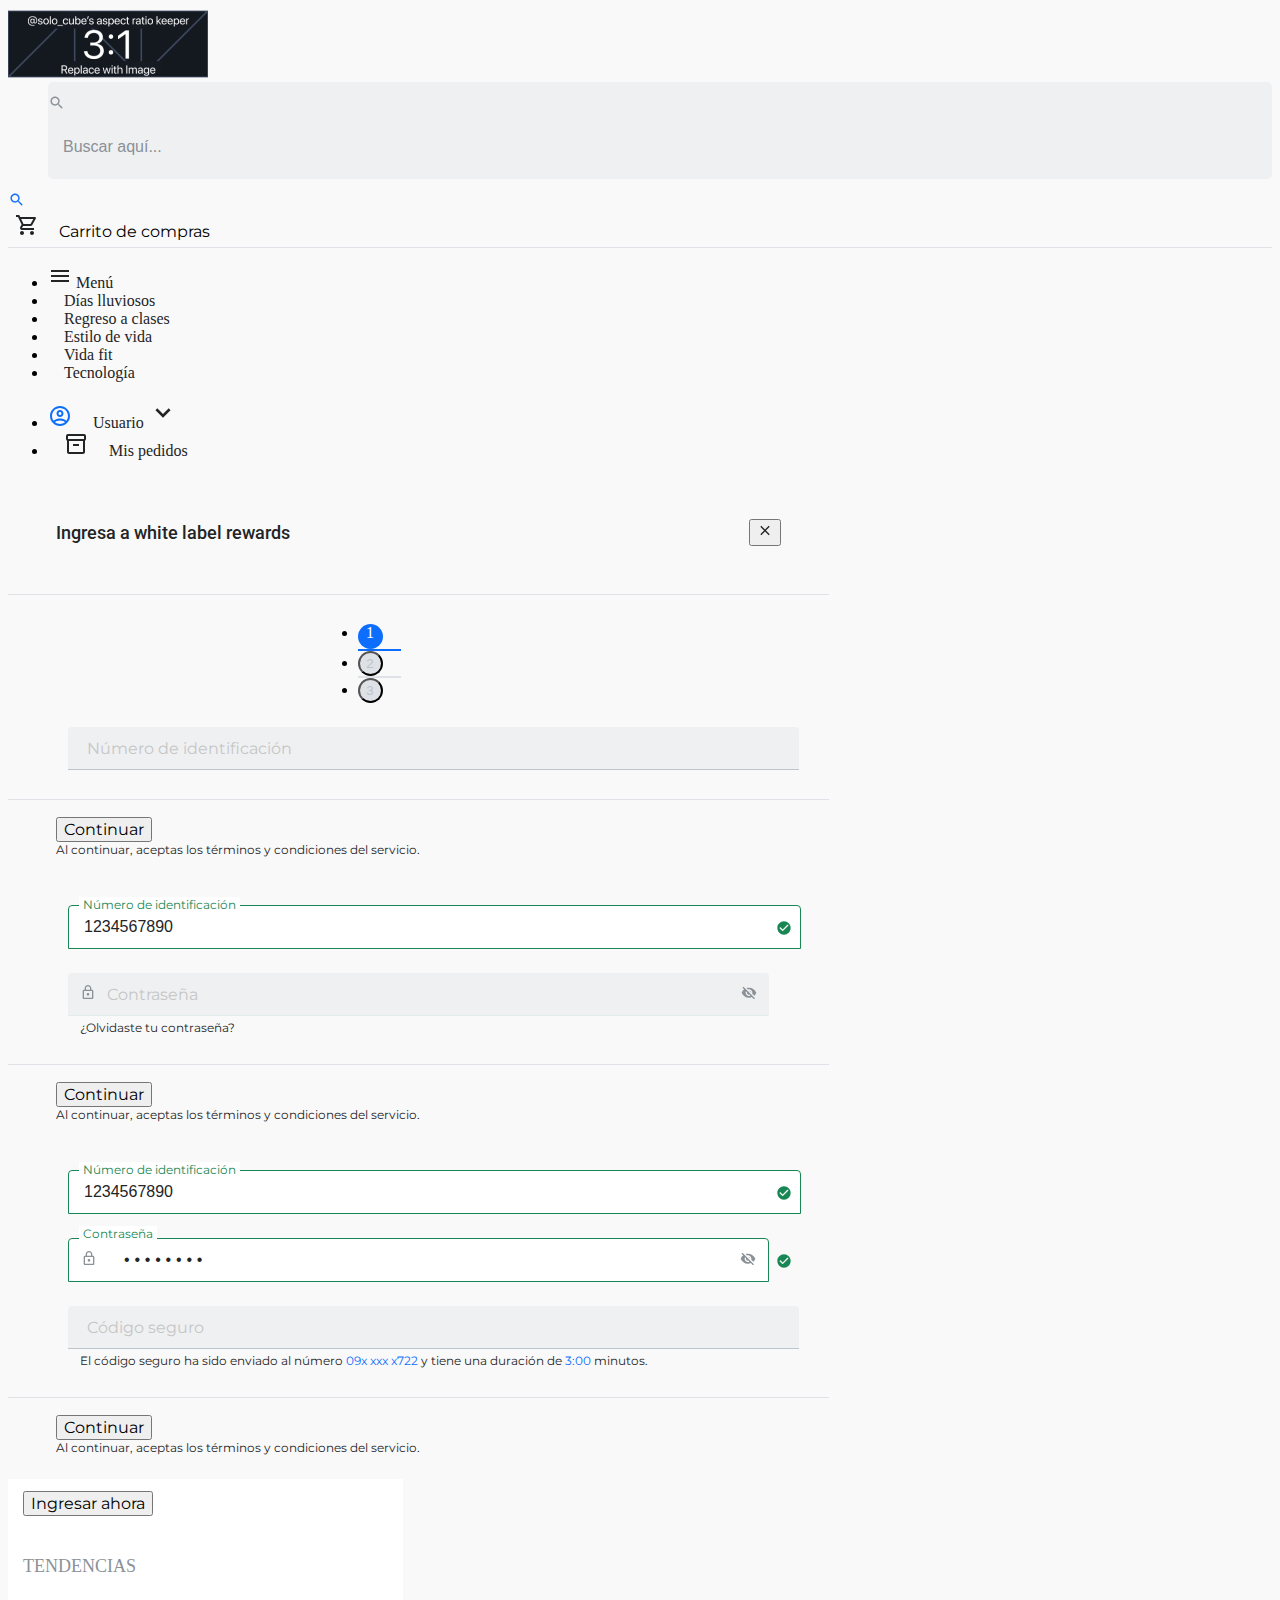
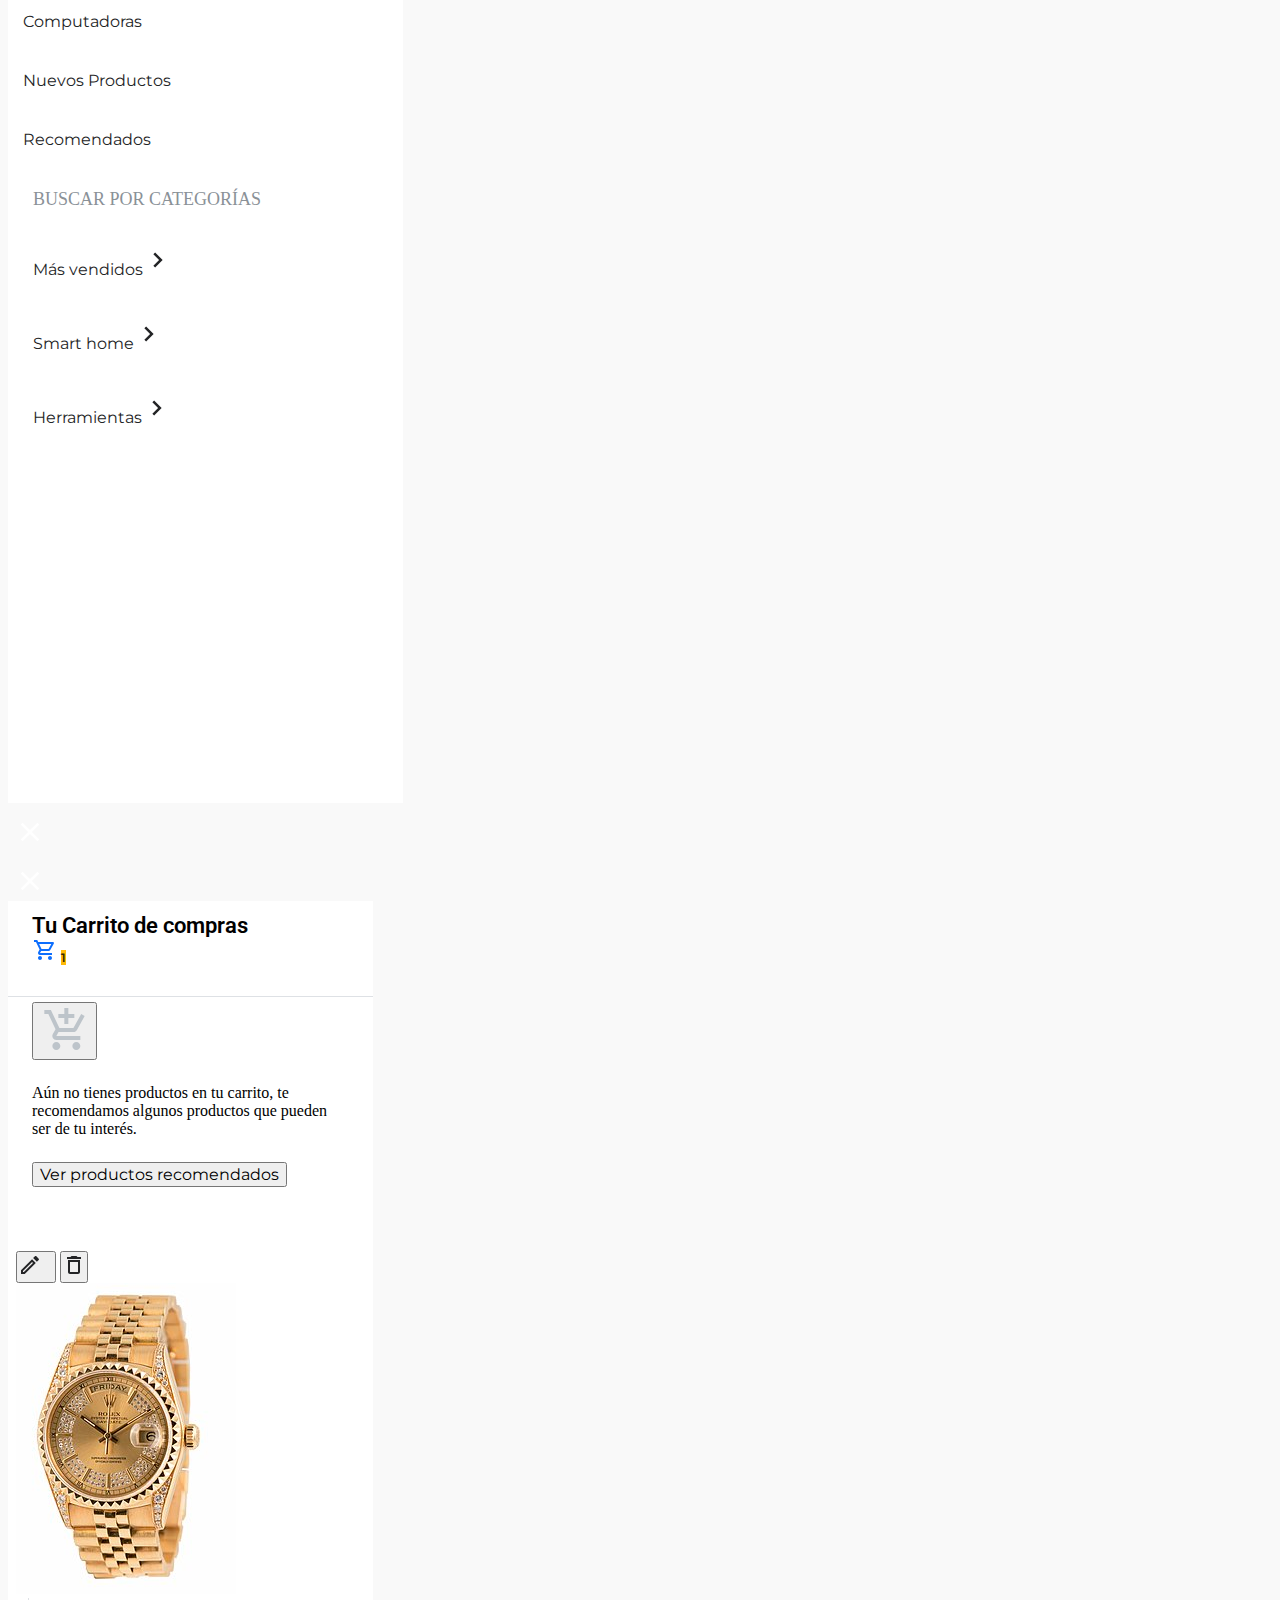
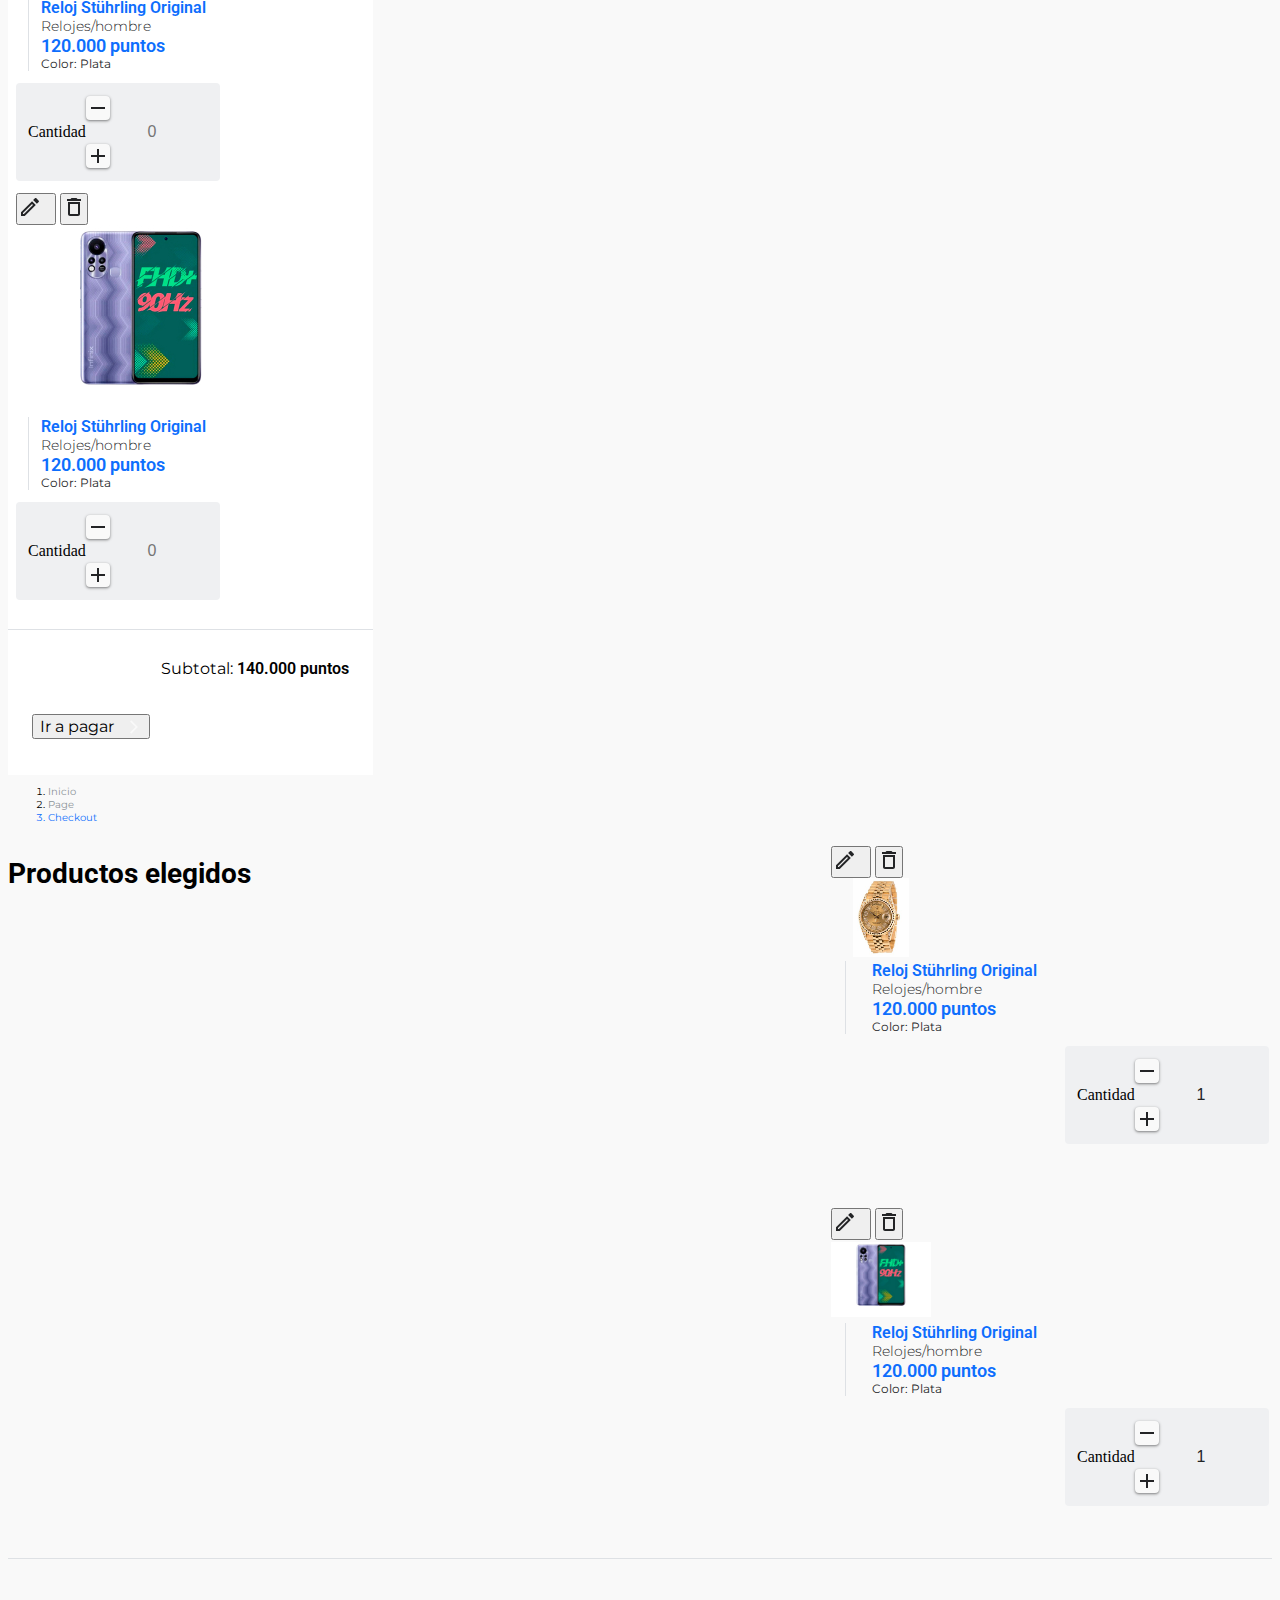
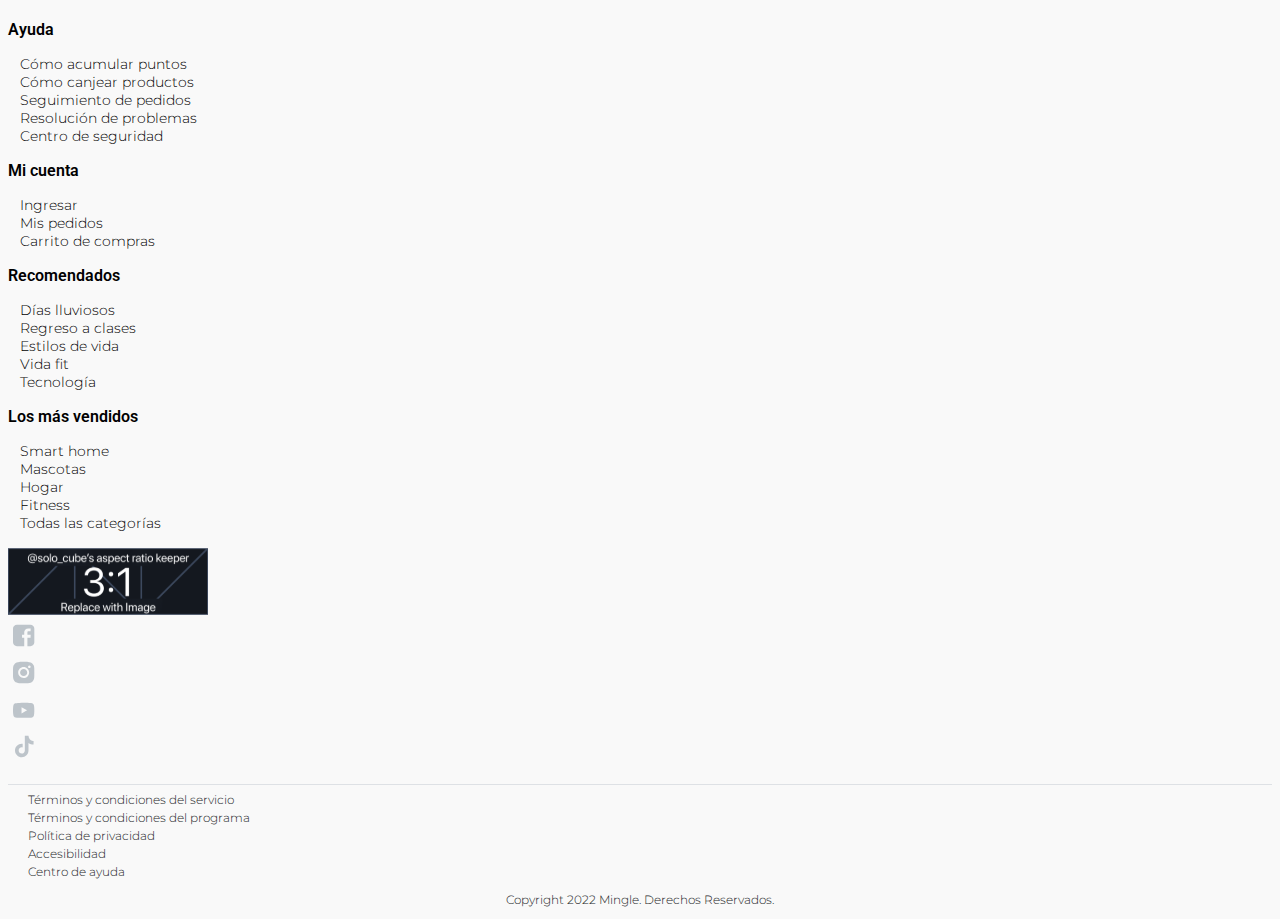
==== commit f9124fda: "Product modal on product page" ====
--- a/checkout.html
+++ b/checkout.html
@@ -648,98 +648,88 @@
               </li>
             </ol>
           </nav>
-          <div class="row checkout">
-            <div class="col-xl-10 mx-auto">
-              <div class="d-flex">
-                <div class="products-checkout">
-                  <h2 class="title-page">Productos elegidos</h2>
-                  <div class="list-products-checkout">
-                    <div class="checkout-item">
-                      <div class="actions d-flex justify-content-end">
-                        <button class="btn">
-                          <img src="images/icons/edit.svg" alt="" />
-                        </button>
-                        <button class="btn">
-                          <img src="images/icons/delete.svg" alt="" />
-                        </button>
-                      </div>
-                      <div class="cart-card d-flex align-items-center">
-                        <div class="item-image">
-                          <img src="images/recomended/2.jpg" alt="" />
+          <div class="checkout">
+            <div class="d-flex">
+              <div class="products-checkout">
+                <h2 class="title-page">Productos elegidos</h2>
+                <div class="list-products-checkout">
+                  <div class="checkout-item">
+                    <div class="actions d-flex justify-content-end">
+                      <button class="btn">
+                        <img src="images/icons/edit.svg" alt="" />
+                      </button>
+                      <button class="btn">
+                        <img src="images/icons/delete.svg" alt="" />
+                      </button>
+                    </div>
+                    <div class="cart-card d-flex align-items-center">
+                      <div class="item-image">
+                        <img src="images/recomended/2.jpg" alt="" />
+                      </div>
+                      <div class="item-info">
+                        <div class="name">Reloj Stührling Original</div>
+                        <div class="category">Relojes/hombre</div>
+                        <div class="cost">120.000 puntos</div>
+                        <div class="attribute">Color: Plata</div>
+                      </div>
+                    </div>
+                    <div class="quantity d-flex justify-content-end">
+                      <div class="counter">
+                        <div class="label">Cantidad</div>
+                        <div
+                          class="d-flex align-items-center justify-content-between ms-2"
+                        >
+                          <button type="button" class="btn-counter">
+                            <img src="images/icons/less.svg" alt="" />
+                          </button>
+                          <input type="text" class="numeric-input" value="1" />
+                          <button type="button" class="btn-counter">
+                            <img src="images/icons/add.svg" alt="" />
+                          </button>
                         </div>
-                        <div class="item-info">
-                          <div class="name">Reloj Stührling Original</div>
-                          <div class="category">Relojes/hombre</div>
-                          <div class="cost">120.000 puntos</div>
-                          <div class="attribute">Color: Plata</div>
+                      </div>
+                    </div>
+                  </div>
+                  <div class="checkout-item">
+                    <div class="actions d-flex justify-content-end">
+                      <button class="btn">
+                        <img src="images/icons/edit.svg" alt="" />
+                      </button>
+                      <button class="btn">
+                        <img src="images/icons/delete.svg" alt="" />
+                      </button>
+                    </div>
+                    <div class="cart-card d-flex align-items-center">
+                      <div class="item-image">
+                        <img src="images/recomended/1.jpg" alt="" />
+                      </div>
+                      <div class="item-info">
+                        <div class="name">Reloj Stührling Original</div>
+                        <div class="category">Relojes/hombre</div>
+                        <div class="cost">120.000 puntos</div>
+                        <div class="attribute">Color: Plata</div>
+                      </div>
+                    </div>
+                    <div class="quantity d-flex justify-content-end">
+                      <div class="counter">
+                        <div class="label">Cantidad</div>
+                        <div
+                          class="d-flex align-items-center justify-content-between ms-2"
+                        >
+                          <button type="button" class="btn-counter">
+                            <img src="images/icons/less.svg" alt="" />
+                          </button>
+                          <input type="text" class="numeric-input" value="1" />
+                          <button type="button" class="btn-counter">
+                            <img src="images/icons/add.svg" alt="" />
+                          </button>
                         </div>
                       </div>
-                      <div class="quantity d-flex justify-content-end">
-                        <div class="counter">
-                          <div class="label">Cantidad</div>
-                          <div
-                            class="d-flex align-items-center justify-content-between ms-2"
-                          >
-                            <button type="button" class="btn-counter">
-                              <img src="images/icons/less.svg" alt="" />
-                            </button>
-                            <input
-                              type="text"
-                              class="numeric-input"
-                              value="1"
-                            />
-                            <button type="button" class="btn-counter">
-                              <img src="images/icons/add.svg" alt="" />
-                            </button>
-                          </div>
-                        </div>
-                      </div>
-                    </div>
-                    <div class="checkout-item">
-                      <div class="actions d-flex justify-content-end">
-                        <button class="btn">
-                          <img src="images/icons/edit.svg" alt="" />
-                        </button>
-                        <button class="btn">
-                          <img src="images/icons/delete.svg" alt="" />
-                        </button>
-                      </div>
-                      <div class="cart-card d-flex align-items-center">
-                        <div class="item-image">
-                          <img src="images/recomended/1.jpg" alt="" />
-                        </div>
-                        <div class="item-info">
-                          <div class="name">Reloj Stührling Original</div>
-                          <div class="category">Relojes/hombre</div>
-                          <div class="cost">120.000 puntos</div>
-                          <div class="attribute">Color: Plata</div>
-                        </div>
-                      </div>
-                      <div class="quantity d-flex justify-content-end">
-                        <div class="counter">
-                          <div class="label">Cantidad</div>
-                          <div
-                            class="d-flex align-items-center justify-content-between ms-2"
-                          >
-                            <button type="button" class="btn-counter">
-                              <img src="images/icons/less.svg" alt="" />
-                            </button>
-                            <input
-                              type="text"
-                              class="numeric-input"
-                              value="1"
-                            />
-                            <button type="button" class="btn-counter">
-                              <img src="images/icons/add.svg" alt="" />
-                            </button>
-                          </div>
-                        </div>
-                      </div>
-                    </div>
-                  </div>
-                </div>
-                <div class="info-checkout"></div>
+                    </div>
+                  </div>
+                </div>
               </div>
+              <div class="info-checkout"></div>
             </div>
           </div>
         </div>
--- a/css/product.css
+++ b/css/product.css
@@ -197,7 +197,7 @@
 
 /* --- product price --- */
 .product-price {
-  padding: 40px 0;
+  padding: 40px 0 160px;
 }
 .product-price-header {
   padding: 0 12px;
@@ -259,8 +259,50 @@
   gap: 12px;
 }
 /* --- end button icons --- */
+.product-description {
+  margin: 40px 0;
+  padding: 40px 0;
+  border-top: 1px solid #686d71;
+  color: #232426;
+  font-family: 'Montserrat', sans-serif;
+}
+/* --- modal --- */
+.modal-thumbnail {
+  align-items: center;
+  display: flex;
+  flex-direction: column;
+  justify-content: center;
+  margin-top: 16px;
+  width: 80px;
+}
+.modal-thumbnail img {
+  width: 80px;
+  height: 80px;
+  object-fit: fill;
+}
+.modal-header,
+.modal-footer {
+  padding: 16px 24px;
+}
+.modal-body {
+  padding: 36px 15px;
+}
+.modal-product-image {
+  height: 200px;
+}
+.modal-product-image img {
+  height: 100%;
+  object-fit: contain;
+}
+/* --- end modal --- */
 
 @media (min-width: 1200px) {
+  .modal-product-image {
+    height: 200px;
+  }
+  .modal-dialog {
+    max-width: 821px;
+  }
   .content-product-galery {
     width: 406px;
   }
@@ -286,6 +328,12 @@
 }
 
 @media (min-width: 1400px) {
+  .modal-product-image {
+    height: 315px;
+  }
+  .modal-dialog {
+    max-width: 958px;
+  }
   .content-product-galery {
     width: 460px;
   }
@@ -310,6 +358,12 @@
   }
 }
 @media (min-width: 1920px) {
+  .modal-product-image {
+    height: 400px;
+  }
+  .modal-dialog {
+    max-width: 1314px;
+  }
   .container {
     max-width: 1600px;
   }
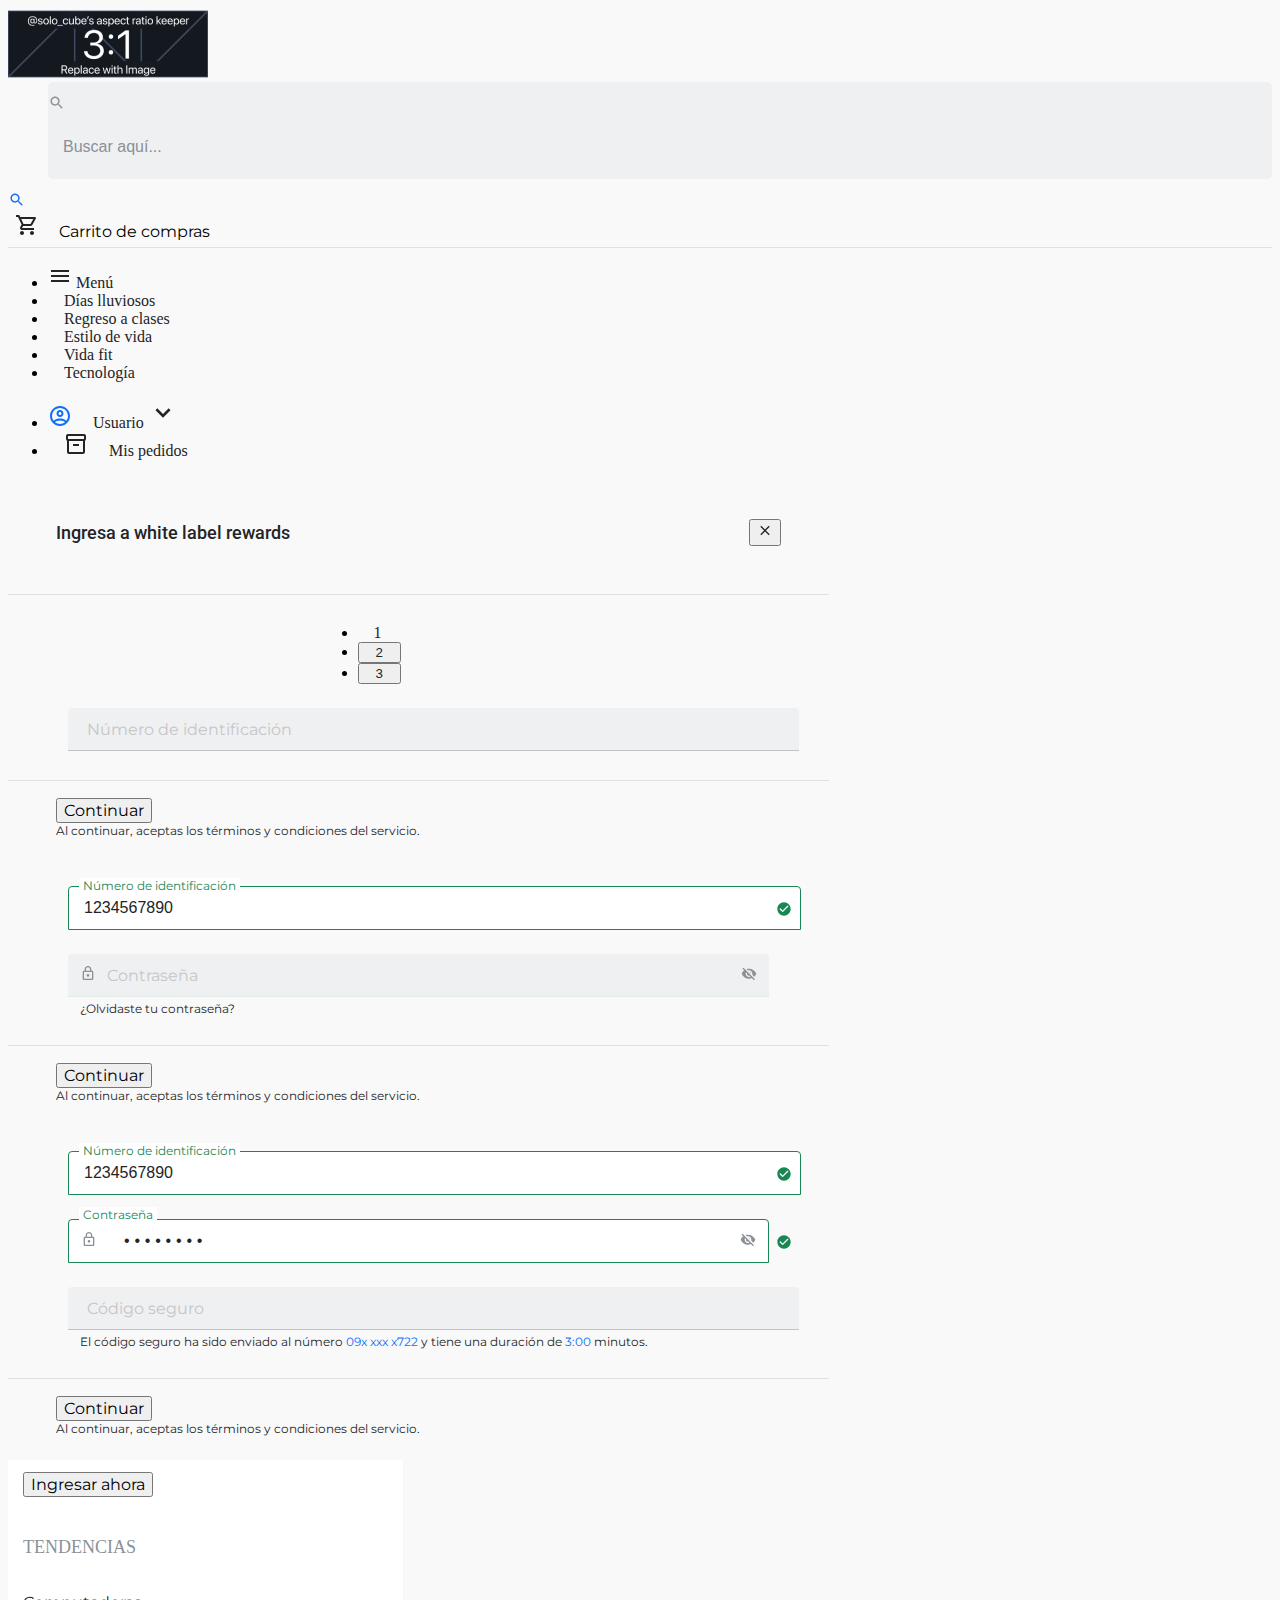
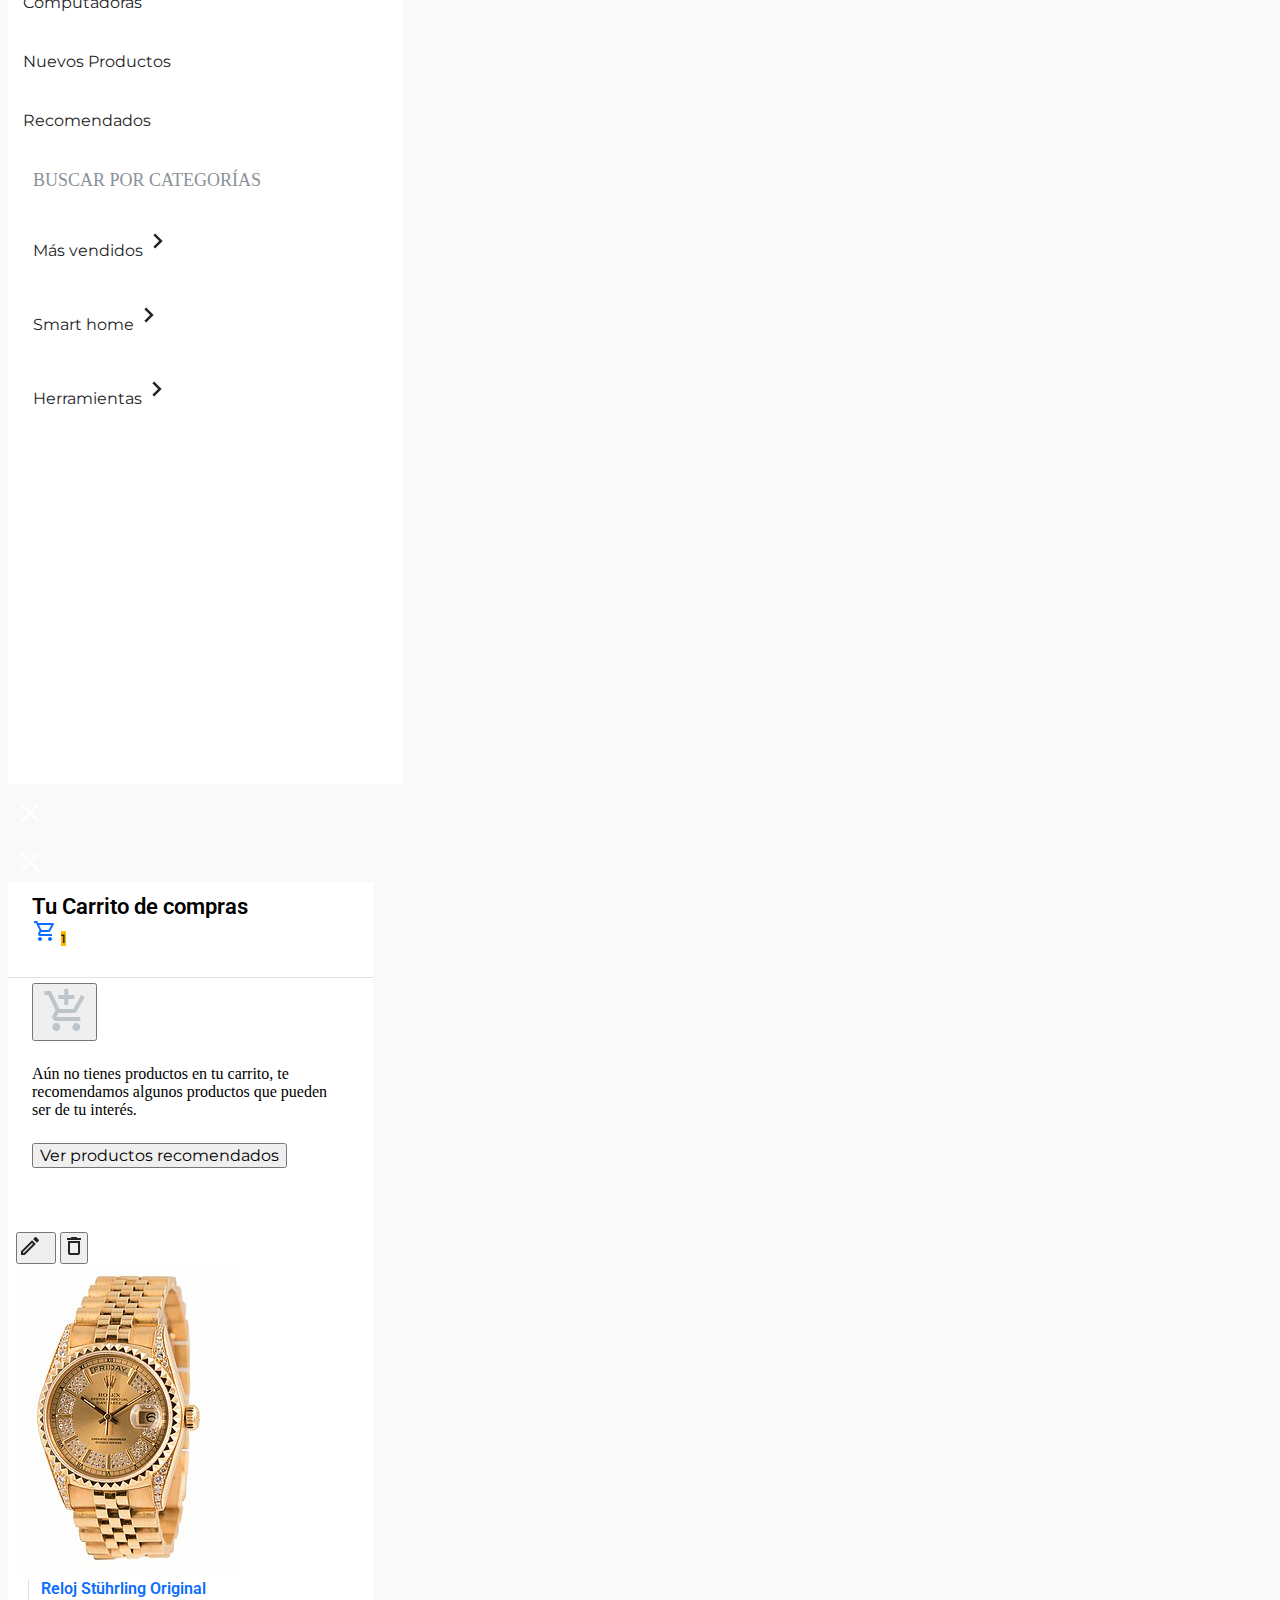
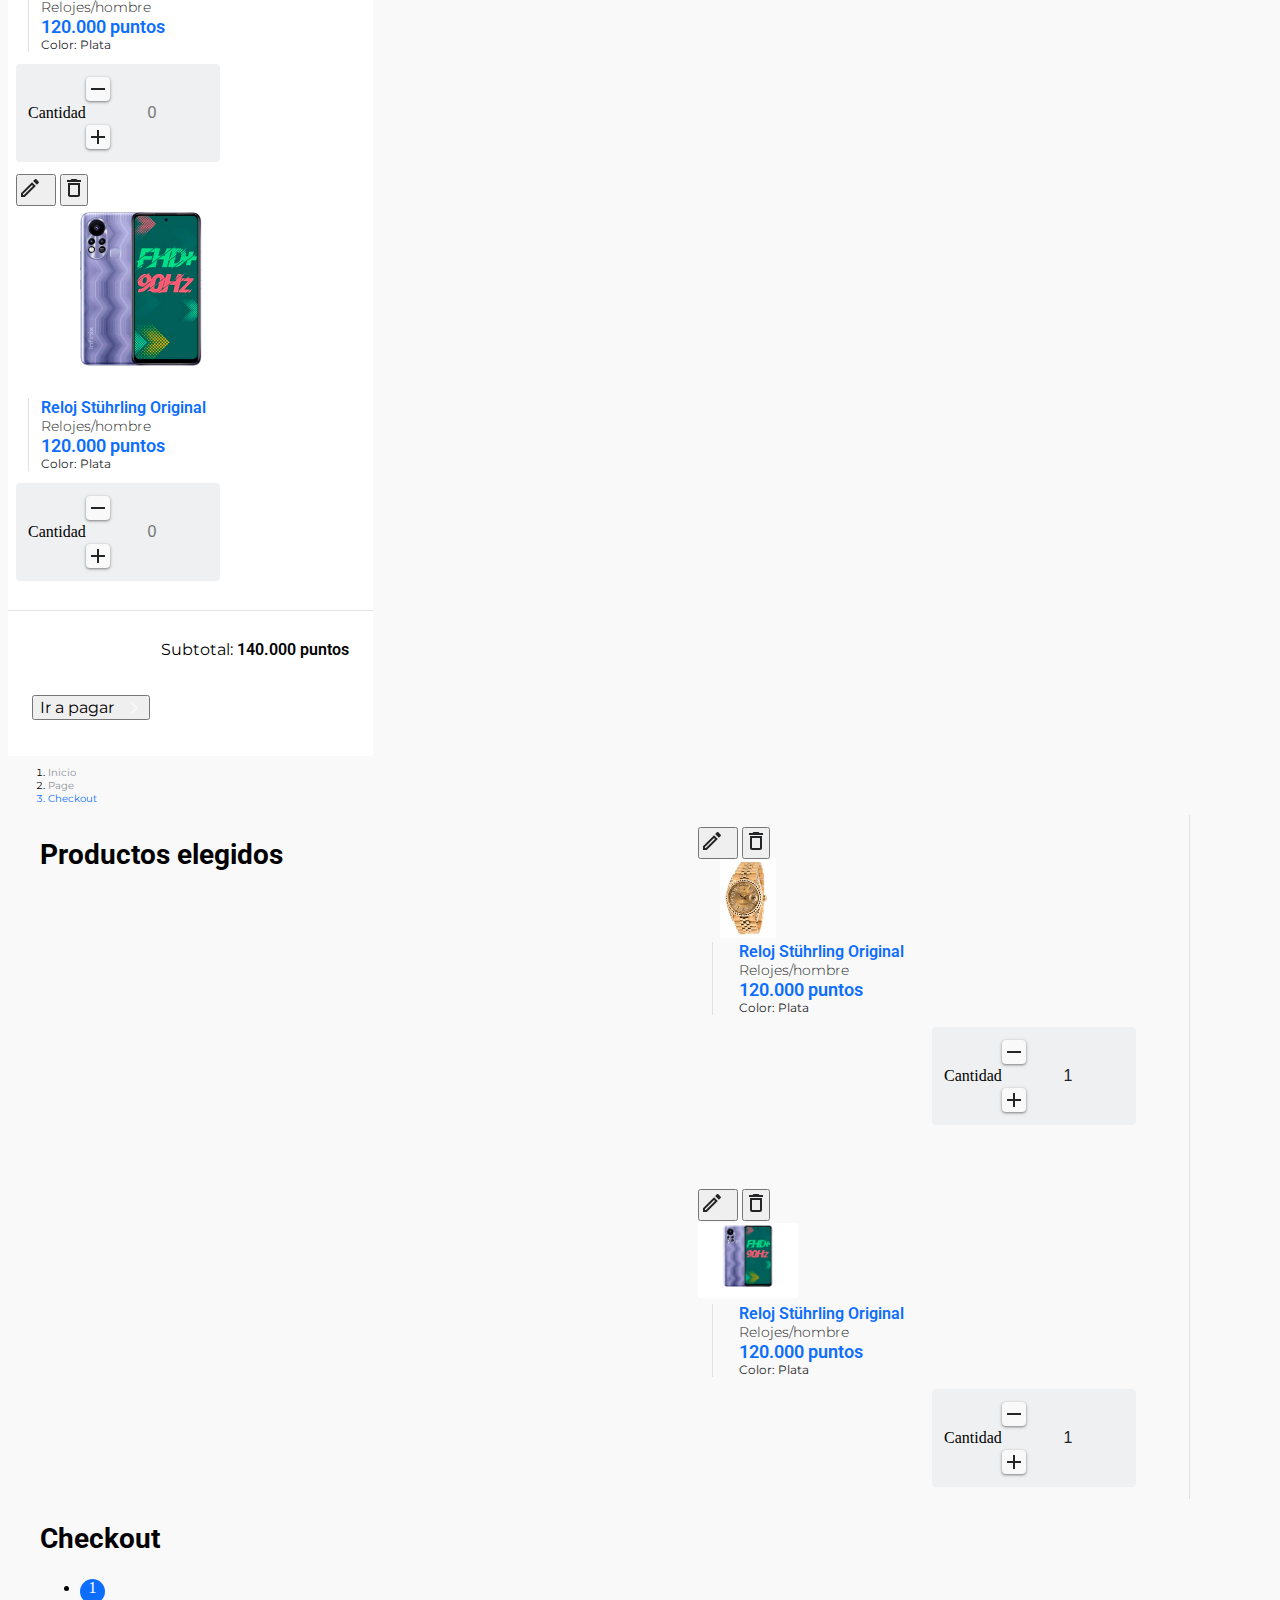
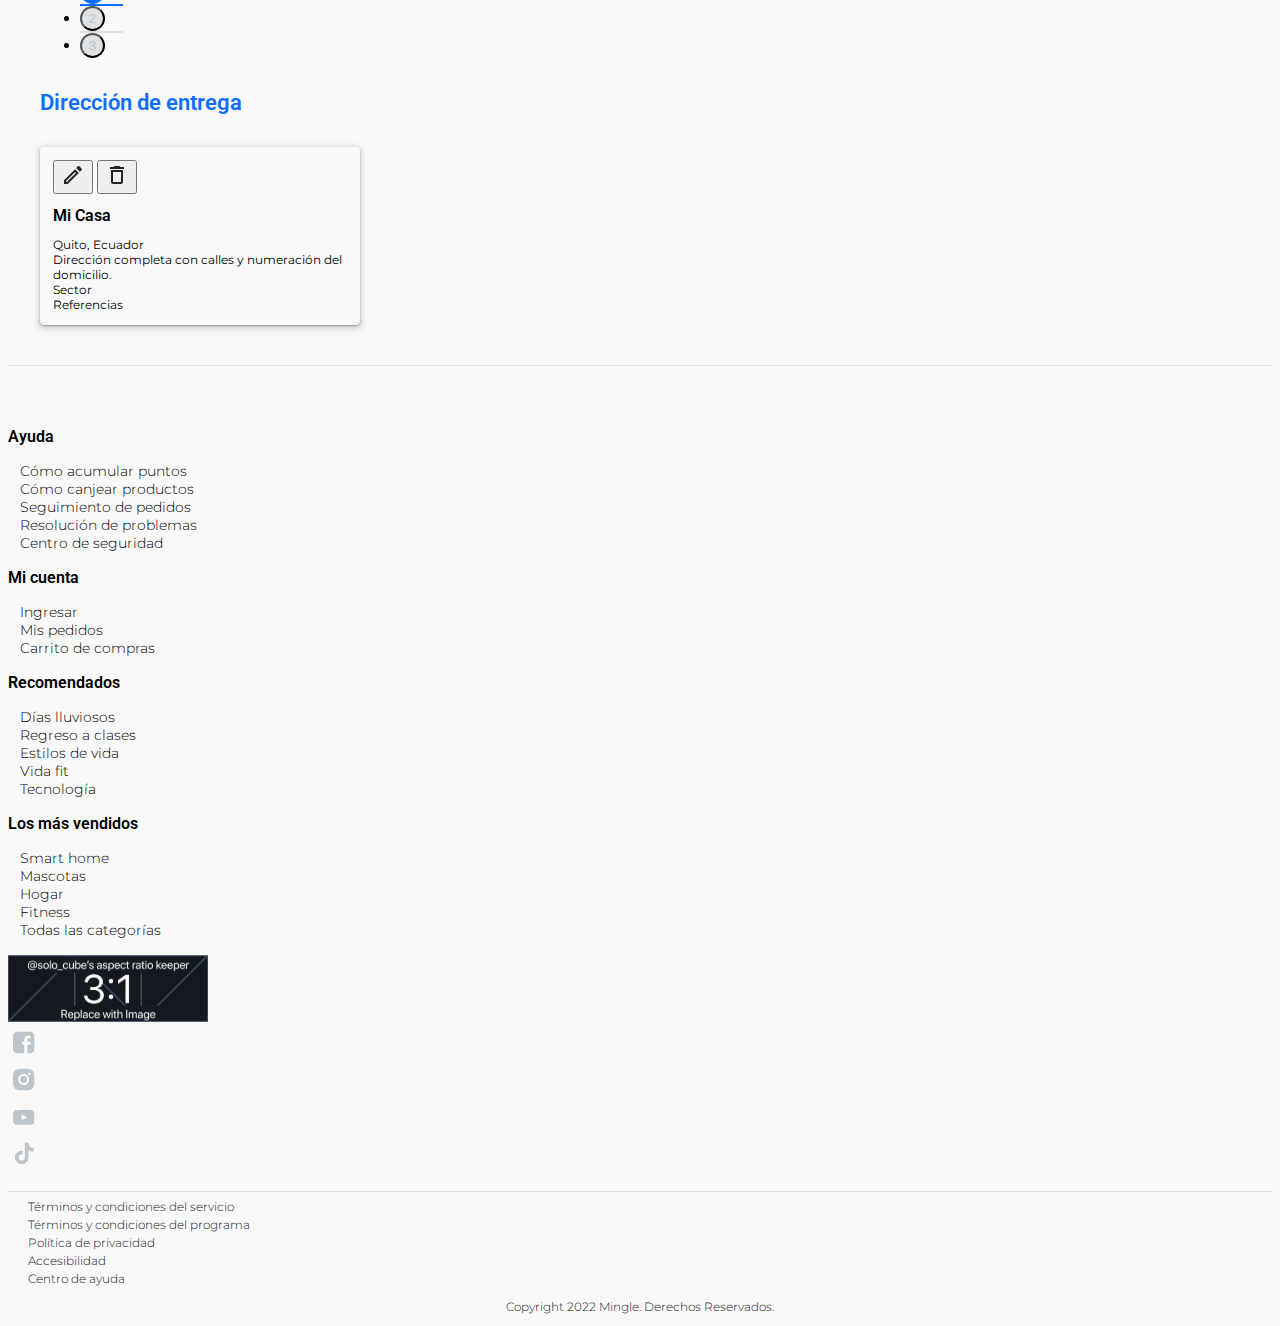
==== commit 9332308a: "product page v2" ====
--- a/checkout.html
+++ b/checkout.html
@@ -729,7 +729,89 @@
                   </div>
                 </div>
               </div>
-              <div class="info-checkout"></div>
+              <div class="info-checkout">
+                <div
+                  class="info-checkout-header d-flex justify-content-between align-items-center"
+                >
+                  <h2 class="title-page">Checkout</h2>
+                  <ul
+                    class="nav steps nav-pills justify-content-between align-items-center custom-pills"
+                    id="myTab"
+                    role="tablist"
+                  >
+                    <li class="nav-item" role="presentation">
+                      <div
+                        class="nav-link active"
+                        id="home-tab"
+                        data-bs-toggle="tab"
+                        data-bs-target="#home-tab-pane"
+                        role="tab"
+                        aria-controls="home-tab-pane"
+                        aria-selected="true"
+                      >
+                        1
+                      </div>
+                    </li>
+                    <div class="separator active"></div>
+                    <li class="nav-item" role="presentation">
+                      <button
+                        class="nav-link"
+                        id="profile-tab"
+                        data-bs-toggle="tab"
+                        data-bs-target="#profile-tab-pane"
+                        type="button"
+                        role="tab"
+                        aria-controls="profile-tab-pane"
+                        aria-selected="false"
+                      >
+                        2
+                      </button>
+                    </li>
+                    <div class="separator"></div>
+                    <li class="nav-item" role="presentation">
+                      <button
+                        class="nav-link"
+                        id="contact-tab"
+                        data-bs-toggle="tab"
+                        data-bs-target="#contact-tab-pane"
+                        type="button"
+                        role="tab"
+                        aria-controls="contact-tab-pane"
+                        aria-selected="false"
+                      >
+                        3
+                      </button>
+                    </li>
+                  </ul>
+                </div>
+                <div class="checkout-address info-step">
+                  <div class="title-info-step">Dirección de entrega</div>
+                  <div class="card">
+                    <div
+                      class="content-btn-action d-flex justify-content-end align-items-center"
+                    >
+                      <button class="btn">
+                        <img src="images/icons/edit.svg" alt="" />
+                      </button>
+                      <button class="btn">
+                        <img src="images/icons/delete.svg" alt="" />
+                      </button>
+                    </div>
+                    <div class="title-card-info-step">Mi Casa</div>
+                    <div class="desc-card-info-step">
+                      <p>
+                        Quito, Ecuador <br />
+                        Dirección completa con calles y numeración del
+                        domicilio. <br />
+                        Sector <br />
+                        Referencias
+                      </p>
+                    </div>
+                  </div>
+                </div>
+                <div class="checkout-invoice"></div>
+                <div class="checkout-address"></div>
+              </div>
             </div>
           </div>
         </div>
--- a/css/app.css
+++ b/css/app.css
@@ -472,7 +472,7 @@
   width: 162px;
   margin: 0 auto;
 }
-#onboardingModal .nav-pills .nav-item .nav-link {
+.steps.nav-pills .nav-item .nav-link {
   padding: 0 !important;
   height: 25px;
   width: 25px;
@@ -482,16 +482,16 @@
   background-color: #dee1e5;
   color: #bdc4ca;
 }
-#onboardingModal .nav-pills .nav-item .nav-link.active {
+.steps.nav-pills .nav-item .nav-link.active {
   color: #ffffff;
   background-color: #0d6efd;
 }
-#onboardingModal .nav-pills .separator {
+.steps.nav-pills .separator {
   width: 43px;
   height: 2px;
   background-color: #dee1e5;
 }
-#onboardingModal .nav-pills .separator.active {
+.steps.nav-pills .separator.active {
   background-color: #0d6efd;
 }
 .custom-modal-body {
--- a/css/checkout.css
+++ b/css/checkout.css
@@ -7,6 +7,13 @@
   display: flex;
   justify-content: space-between;
   gap: 40px;
+  border-right: 1px solid #dee1e5;
+  margin-right: 50px;
+  padding-right: 50px;
+}
+.checkout {
+  width: 1200px;
+  margin: 0 auto;
 }
 .checkout-item {
   padding: 12px 3px 12px 12px;
@@ -31,6 +38,32 @@
   margin-left: 14px;
   padding-left: 26px;
 }
+.info-checkout {
+  width: 320px;
+}
+.info-checkout .custom-pills {
+  margin: 0;
+}
+.info-step .title-info-step {
+  color: #0d6efd;
+  font-family: 'Roboto', sans-serif;
+  font-size: 22px;
+  font-weight: 600;
+  margin: 32px 0;
+}
+.info-step .card {
+  padding: 13px;
+}
+.info-step .card p {
+  margin: 0;
+  font-family: 'Montserrat', sans-serif;
+  font-size: 12px;
+}
+.info-step .title-card-info-step {
+  font-family: 'Roboto', sans-serif;
+  font-weight: 600;
+  margin: 12px 0;
+}
 
 /*
 on class "numeric-input" change height value to 24px;
